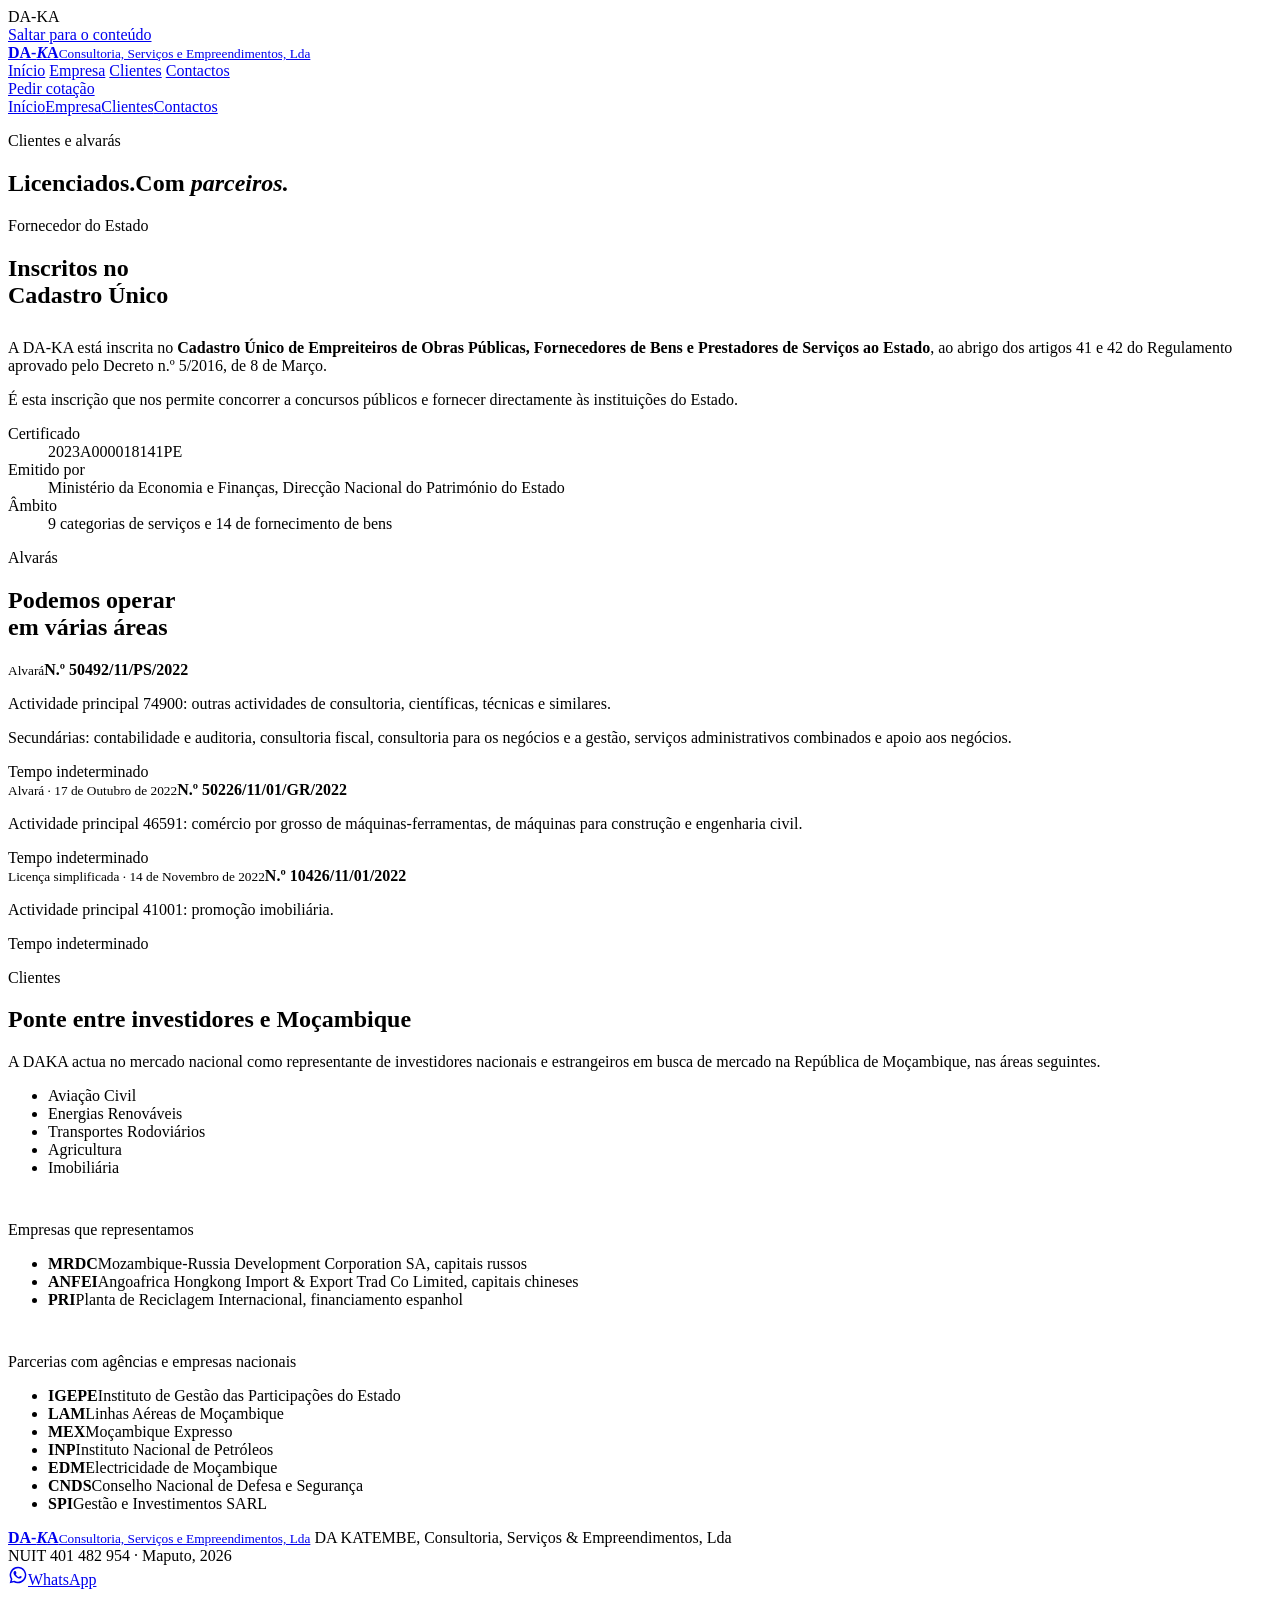
==== clientes.html @ 80a2d508 "Add files via upload" ====
<!doctype html>
<html lang="pt-MZ">
<head>
<meta charset="utf-8">
<meta name="viewport" content="width=device-width, initial-scale=1, viewport-fit=cover">
<title>Clientes e alvarás | DA-KA</title>
<meta name="description" content="Alvarás da DA-KA para consultoria, comércio por grosso de máquinas e promoção imobiliária. Investidores representados e parcerias nacionais em Moçambique.">
<link rel="canonical" href="https://dakaconsultoria.com/clientes.html">
<meta name="robots" content="index, follow, max-image-preview:large">
<meta name="theme-color" content="#D0173F">
<meta property="og:type" content="website">
<meta property="og:site_name" content="DA-KA">
<meta property="og:locale" content="pt_MZ">
<meta property="og:title" content="Clientes e alvarás | DA-KA">
<meta property="og:description" content="Alvarás da DA-KA para consultoria, comércio por grosso de máquinas e promoção imobiliária. Investidores representados e parcerias nacionais em Moçambique.">
<meta property="og:url" content="https://dakaconsultoria.com/clientes.html">
<meta property="og:image" content="https://dakaconsultoria.com/og-daka.jpg">
<meta property="og:image:width" content="1200">
<meta property="og:image:height" content="630">
<meta property="og:image:alt" content="DA-KA Consultoria, Serviços e Empreendimentos, Lda">
<meta name="twitter:card" content="summary_large_image">
<link rel="icon" href="/favicon.svg" type="image/svg+xml">
<link rel="apple-touch-icon" href="/apple-touch-icon.png">
<link rel="preconnect" href="https://fonts.googleapis.com">
<link rel="preconnect" href="https://fonts.gstatic.com" crossorigin>
<link rel="stylesheet" href="https://fonts.googleapis.com/css2?family=Barlow+Condensed:wght@500;600;700&family=Barlow:wght@400;500;600&display=swap">
<link rel="stylesheet" href="/assets/site.css">
<script>try{if(sessionStorage.getItem('wp')){document.documentElement.className='wp'}}catch(e){}</script>
</head>
<body>
<div class="bar" id="bar"></div>
<div class="wipe" id="wipe" aria-hidden="true">DA-KA</div>
<a class="skip" href="#conteudo">Saltar para o conteúdo</a>

<header>
  <div class="w hbar">
    <a class="wm" href="index.html" aria-label="DA-KA, página inicial"><b class="wmt">DA-<i>K</i>A</b><small>Consultoria, Serviços e Empreendimentos, Lda</small></a>
    <nav aria-label="Principal">
      <a href="index.html">Início</a>
      <a href="empresa.html">Empresa</a>
      <a href="clientes.html" aria-current="page">Clientes</a>
      <a href="contactos.html">Contactos</a>
    </nav>
    <a class="btn" href="index.html#pedido">Pedir cotação</a>
  </div>
  <nav class="mnav" aria-label="Principal, telemóvel">
    <a href="index.html">Início</a><a href="empresa.html">Empresa</a><a href="clientes.html" aria-current="page">Clientes</a><a href="contactos.html">Contactos</a>
  </nav>
</header>

<main id="conteudo" tabindex="-1">

<section class="pghero"><div class="w"><p class="eyebrow">Clientes e alvarás</p><h1><span class="ln" style="--i:0"><span>Licenciados.</span></span><span class="ln" style="--i:1"><span>Com <em>parceiros.</em></span></span></h1></div></section>

<section class="sec"><div class="w">
  <p class="eyebrow rv">Fornecedor do Estado</p><h2 class="ttl" style="max-width:18ch">Inscritos no Cadastro Único</h2>
  <div class="cert rv" style="--i:1;margin-top:30px">
    <div>
      <p>A DA-KA está inscrita no <b>Cadastro Único de Empreiteiros de Obras Públicas, Fornecedores de Bens e Prestadores de Serviços ao Estado</b>, ao abrigo dos artigos 41 e 42 do Regulamento aprovado pelo Decreto n.º 5/2016, de 8 de Março.</p>
      <p class="certnote">É esta inscrição que nos permite concorrer a concursos públicos e fornecer directamente às instituições do Estado.</p>
    </div>
    <dl class="certmeta">
      <div><dt>Certificado</dt><dd>2023A000018141PE</dd></div>
      <div><dt>Emitido por</dt><dd>Ministério da Economia e Finanças, Direcção Nacional do Património do Estado</dd></div>
      <div><dt>Âmbito</dt><dd>9 categorias de serviços e 14 de fornecimento de bens</dd></div>
    </dl>
  </div>
</div></section>

<section class="sec dark"><div class="w">
  <p class="eyebrow rv">Alvarás</p><h2 class="ttl" style="max-width:16ch">Podemos operar em várias áreas</h2>
  <div class="docs">
    <div class="doc rv" style="--i:0"><small>Alvará</small><b>N.º 50492/11/PS/2022</b><p>Actividade principal 74900: outras actividades de consultoria, científicas, técnicas e similares.</p><p class="docsec">Secundárias: contabilidade e auditoria, consultoria fiscal, consultoria para os negócios e a gestão, serviços administrativos combinados e apoio aos negócios.</p><span class="docval">Tempo indeterminado</span></div>
    <div class="doc rv" style="--i:1"><small>Alvará · 17 de Outubro de 2022</small><b>N.º 50226/11/01/GR/2022</b><p>Actividade principal 46591: comércio por grosso de máquinas-ferramentas, de máquinas para construção e engenharia civil.</p><span class="docval">Tempo indeterminado</span></div>
    <div class="doc rv" style="--i:2"><small>Licença simplificada · 14 de Novembro de 2022</small><b>N.º 10426/11/01/2022</b><p>Actividade principal 41001: promoção imobiliária.</p><span class="docval">Tempo indeterminado</span></div>
  </div>
</div></section>

<section class="sec"><div class="w g2">
  <div><p class="eyebrow rv">Clientes</p><h2 class="ttl">Ponte entre investidores e Moçambique</h2></div>
  <div>
    <div class="prose rv"><p>A DAKA actua no mercado nacional como representante de investidores nacionais e estrangeiros em busca de mercado na República de Moçambique, nas áreas seguintes.</p></div>
    <ul class="chips rv" style="--i:1;margin-bottom:44px"><li>Aviação Civil</li><li>Energias Renováveis</li><li>Transportes Rodoviários</li><li>Agricultura</li><li>Imobiliária</li></ul>
    <p class="sub rv">Empresas que representamos</p>
    <ul class="cl" style="margin-bottom:44px">
      <li class="rv"><b>MRDC</b><span>Mozambique-Russia Development Corporation SA, capitais russos</span></li>
      <li class="rv" style="--i:1"><b>ANFEI</b><span>Angoafrica Hongkong Import &amp; Export Trad Co Limited, capitais chineses</span></li>
      <li class="rv" style="--i:2"><b>PRI</b><span>Planta de Reciclagem Internacional, financiamento espanhol</span></li>
    </ul>
    <p class="sub rv">Parcerias com agências e empresas nacionais</p>
    <ul class="cl">
      <li class="rv"><b>IGEPE</b><span>Instituto de Gestão das Participações do Estado</span></li>
      <li class="rv" style="--i:1"><b>LAM</b><span>Linhas Aéreas de Moçambique</span></li>
      <li class="rv" style="--i:2"><b>MEX</b><span>Moçambique Expresso</span></li>
      <li class="rv"><b>INP</b><span>Instituto Nacional de Petróleos</span></li>
      <li class="rv" style="--i:1"><b>EDM</b><span>Electricidade de Moçambique</span></li>
      <li class="rv" style="--i:2"><b>CNDS</b><span>Conselho Nacional de Defesa e Segurança</span></li>
      <li class="rv"><b>SPI</b><span>Gestão e Investimentos SARL</span></li>
    </ul>
  </div>
</div></section>

</main>

<footer><div class="w fw">
  <a class="wm" href="index.html"><b class="wmt">DA-<i>K</i>A</b><small>Consultoria, Serviços e Empreendimentos, Lda</small></a>
  <span>DA KATEMBE, Consultoria, Serviços &amp; Empreendimentos, Lda<br>NUIT 401 482 954 · Maputo, 2026</span>
</div></footer>
<a class="btn wa fab" href="https://wa.me/258873891176?text=Ol%C3%A1%20DA-KA!%20Gostaria%20de%20falar%20com%20a%20vossa%20equipa." target="_blank" rel="noopener" aria-label="Falar com a DA-KA no WhatsApp"><svg viewBox="0 0 24 24" width="20" height="20" aria-hidden="true" focusable="false"><path fill="currentColor" d="M12 2a10 10 0 0 0-8.6 15.1L2 22l5-1.3A10 10 0 1 0 12 2zm0 18.2c-1.5 0-3-.4-4.2-1.2l-.3-.2-3 .8.8-2.9-.2-.3A8.2 8.2 0 1 1 12 20.200zm4.500-6.100c-.2-.1-1.500-.7-1.700-.8-.2-.1-.4-.1-.6.1l-.8 1c-.1.200-.3.200-.5.100-.7-.3-1.500-.8-2.100-1.400-.6-.6-1-1.200-1.400-1.900-.1-.2 0-.4.100-.5l.4-.5.2-.4c.1-.2 0-.3 0-.5l-.8-1.800c-.2-.5-.4-.4-.6-.4h-.5c-.2 0-.5.100-.7.300-.7.700-1 1.600-.9 2.500.2 1 .7 1.900 1.300 2.700 1.300 1.700 2.900 2.900 4.900 3.500.9.300 1.700.2 2.300-.1.700-.4 1.100-1 1.300-1.700.1-.3 0-.5-.1-.6z"/></svg><span>WhatsApp</span></a>
<script src="/assets/site.js" defer></script>
</body>
</html>
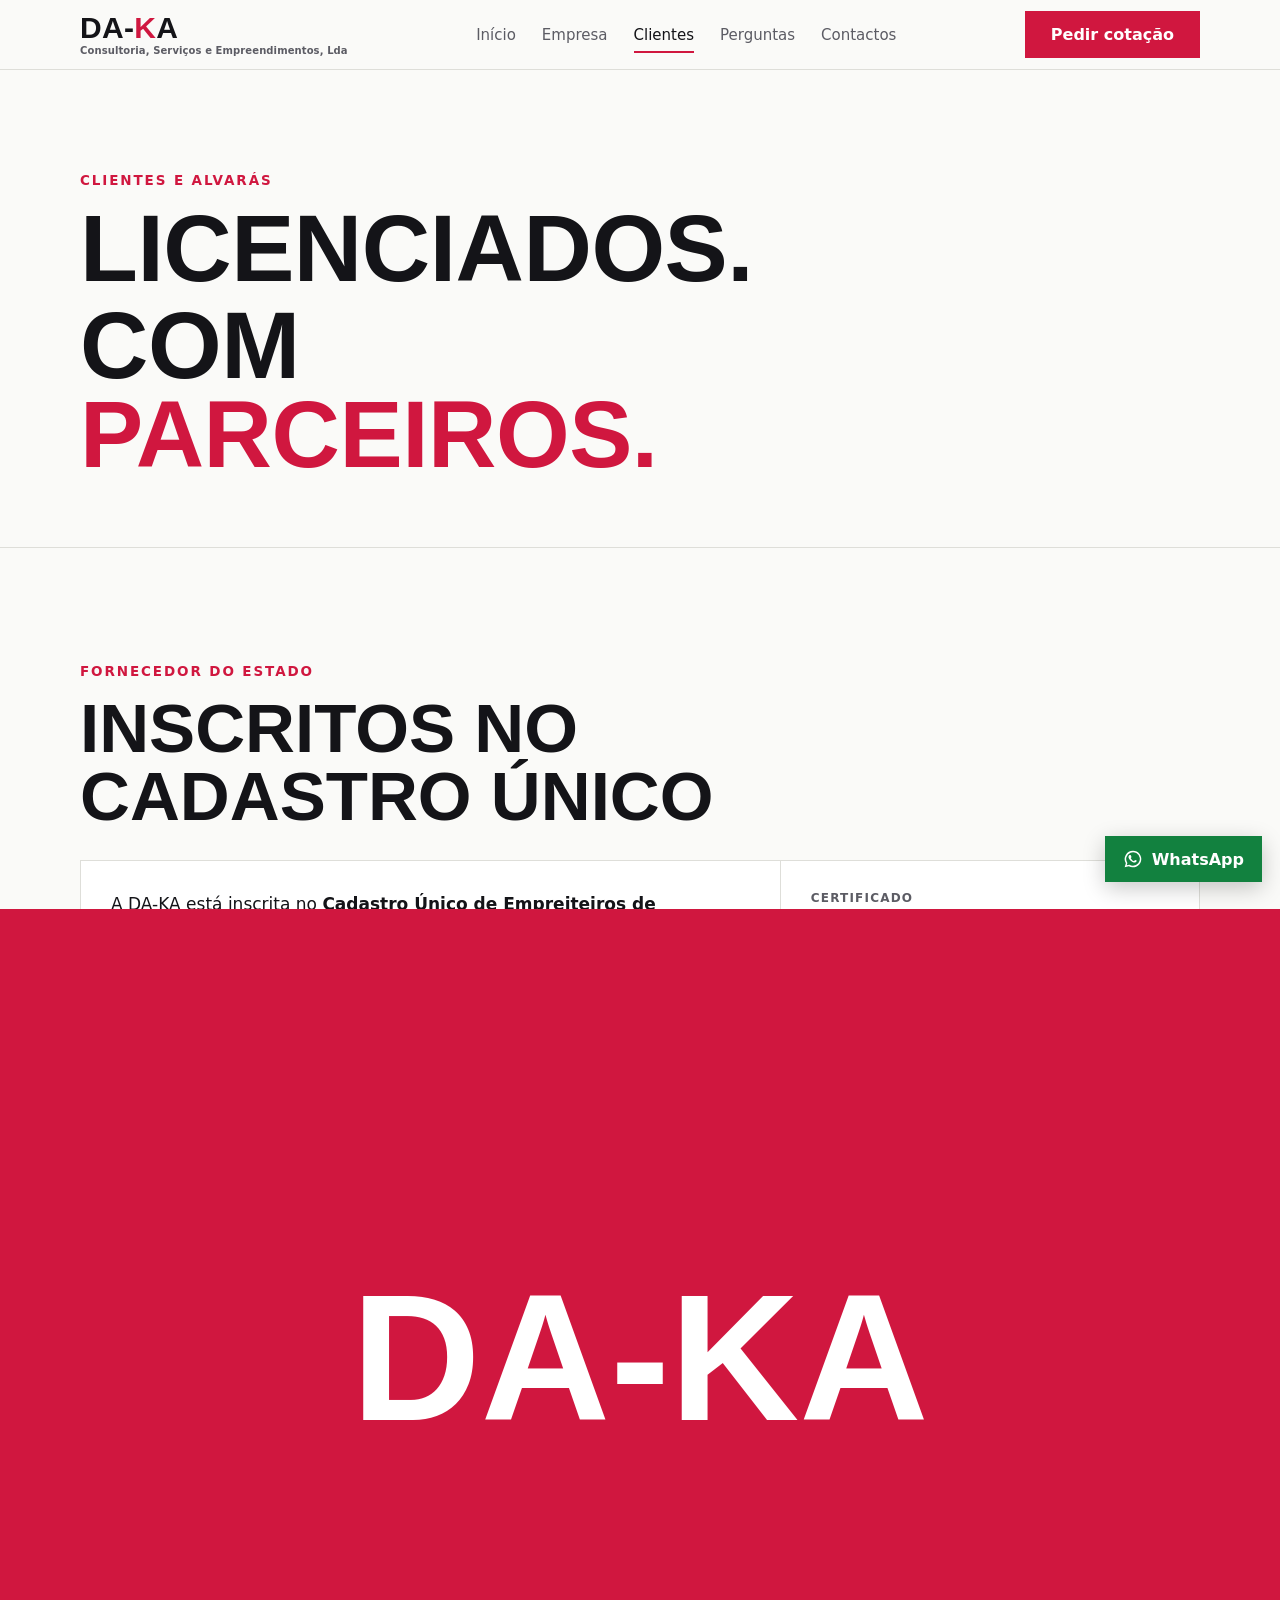
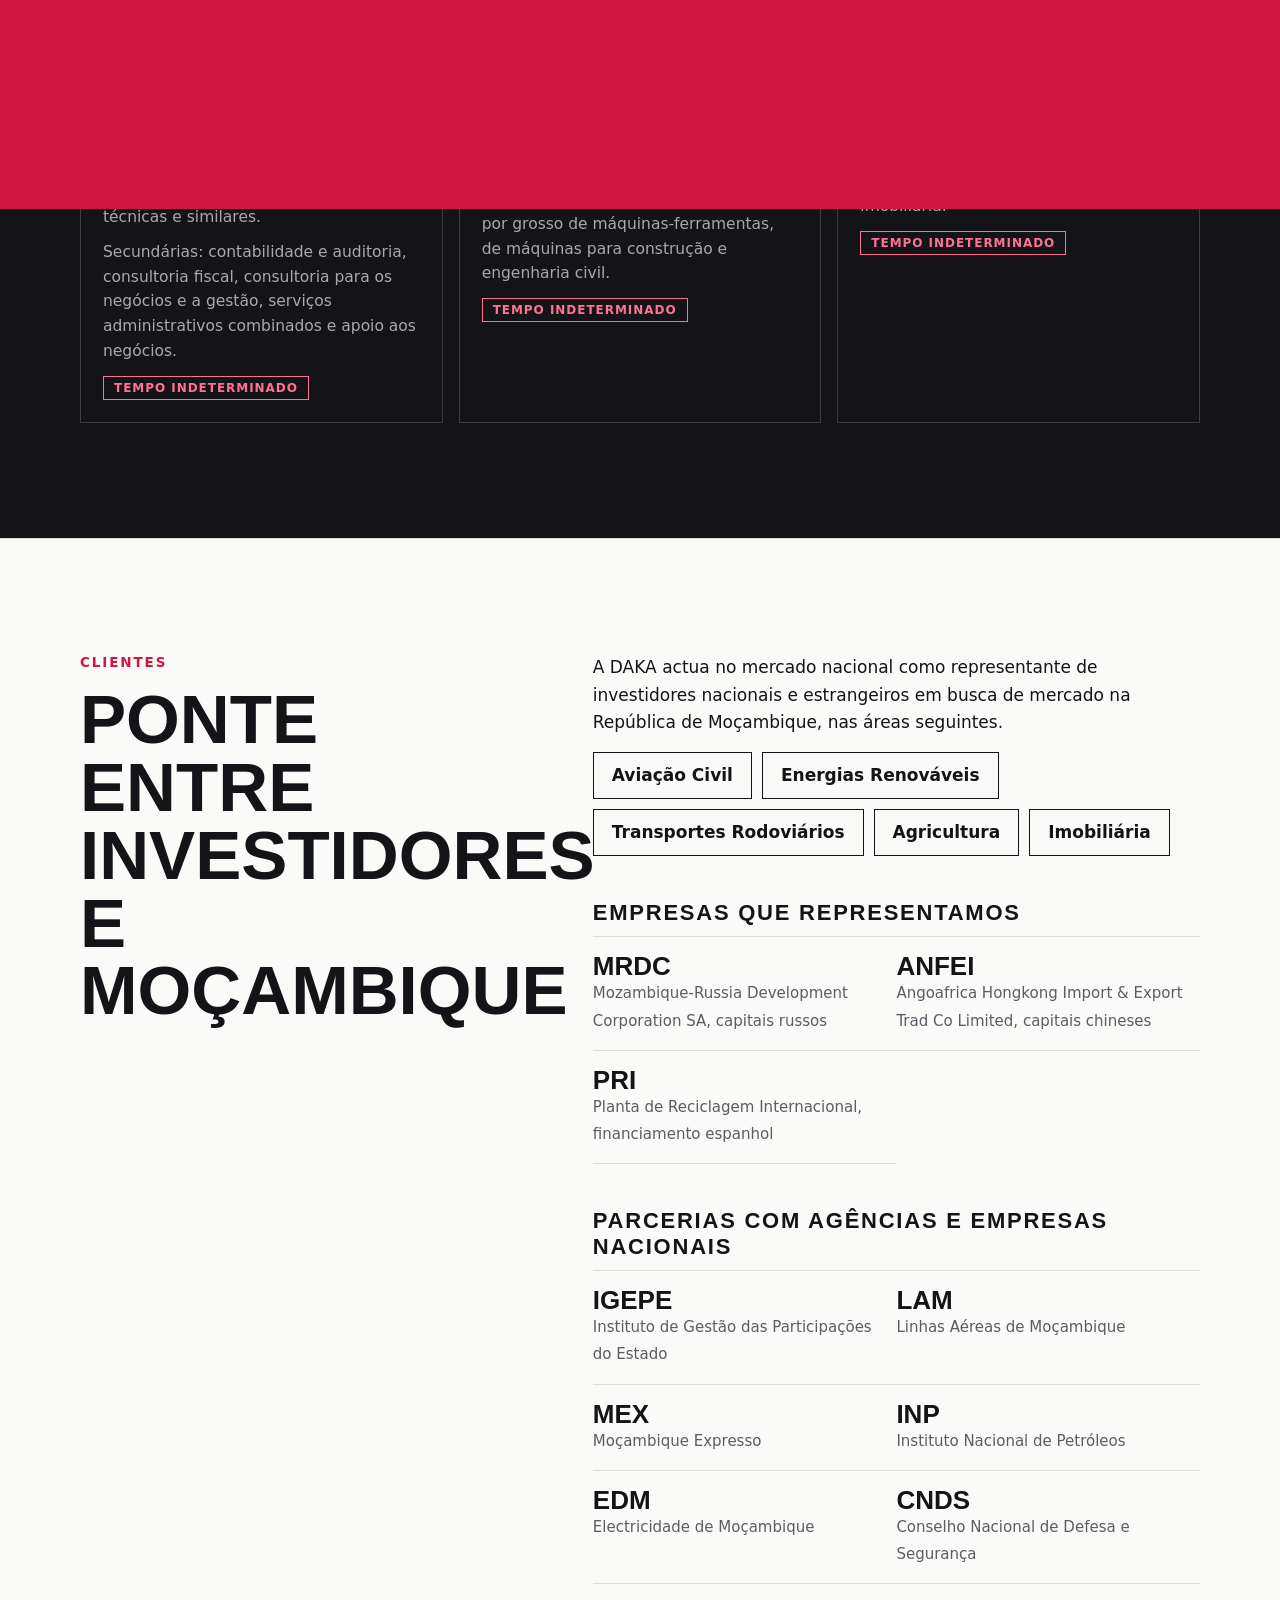
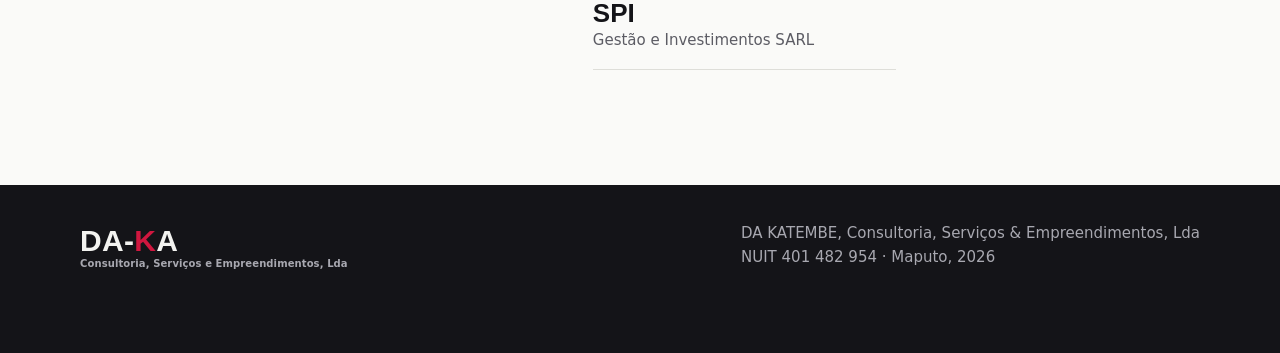
==== commit ea664e5f: "Update clientes.html" ====
--- a/clientes.html
+++ b/clientes.html
@@ -39,12 +39,13 @@
       <a href="index.html">Início</a>
       <a href="empresa.html">Empresa</a>
       <a href="clientes.html" aria-current="page">Clientes</a>
+      <a href="faq.html">Perguntas</a>
       <a href="contactos.html">Contactos</a>
     </nav>
     <a class="btn" href="index.html#pedido">Pedir cotação</a>
   </div>
   <nav class="mnav" aria-label="Principal, telemóvel">
-    <a href="index.html">Início</a><a href="empresa.html">Empresa</a><a href="clientes.html" aria-current="page">Clientes</a><a href="contactos.html">Contactos</a>
+    <a href="index.html">Início</a><a href="empresa.html">Empresa</a><a href="clientes.html" aria-current="page">Clientes</a><a href="faq.html">Perguntas</a><a href="contactos.html">Contactos</a>
   </nav>
 </header>
 
--- a/assets/site.css
+++ b/assets/site.css
@@ -0,0 +1,276 @@
+/* Layout: quatro páginas num ficheiro (Início, Empresa, Clientes, Contactos). Tipo condensado em caixa alta, um só vermelho vindo do K do logótipo, e um movimento assinatura: a rota China-Maputo que se desenha. O resto fica calmo. */
+:root{
+  --bg:#FAFAF8; --surface:#FFFFFF; --ink:#141418; --mut:#5C5C64; --line:#DEDED9;
+  --red:#D0173F; --red-ink:#FFFFFF; --err:#B3082F; --red-on-dark:#FF7291;
+  --dark:#141418; --dark-ink:#F3F3F0; --dark-mut:#A8A8B0; --dark-line:#ffffff2b;
+  --wa:#12813F; --wa-deep:#0B5B2B;
+  --d:'Barlow Condensed','Arial Narrow',Impact,sans-serif; --b:'Barlow',system-ui,-apple-system,'Segoe UI',sans-serif;
+  --ease:cubic-bezier(.2,.8,.2,1);
+}
+@media (prefers-color-scheme:dark){:root:not([data-theme="light"]){
+  --bg:#111114;--surface:#1A1A1F;--ink:#F3F3F0;--mut:#A8A8B0;--line:#2D2D34;
+  --red:#F0476B;--red-ink:#141418;--err:#FF8098;
+  --dark:#08080A;--dark-ink:#F3F3F0;--dark-mut:#A8A8B0;--dark-line:#ffffff24;
+  --wa:#2CC168;--wa-deep:#7CE6A8;color-scheme:dark}}
+:root[data-theme="dark"]{
+  --bg:#111114;--surface:#1A1A1F;--ink:#F3F3F0;--mut:#A8A8B0;--line:#2D2D34;
+  --red:#F0476B;--red-ink:#141418;--err:#FF8098;
+  --dark:#08080A;--dark-ink:#F3F3F0;--dark-mut:#A8A8B0;--dark-line:#ffffff24;
+  --wa:#2CC168;--wa-deep:#7CE6A8;color-scheme:dark}
+
+*{box-sizing:border-box}
+html{scroll-padding-top:96px}
+body{margin:0;background:var(--bg);color:var(--ink);font:400 17px/1.6 var(--b);overflow-x:hidden}
+a{color:inherit}
+img,svg{max-width:100%}
+:focus-visible{outline:3px solid var(--red);outline-offset:3px}
+.w{max-width:1160px;margin:0 auto;padding-inline:20px}
+
+
+/* ---------- cabeçalho ---------- */
+.skip{position:absolute;left:-9999px;top:0;z-index:90;background:var(--ink);color:var(--bg);padding:12px 18px;font-weight:600;text-decoration:none}
+.skip:focus{left:0}
+.bar{position:fixed;top:0;left:0;right:0;height:3px;background:var(--red);transform:scaleX(0);transform-origin:0 50%;z-index:60}
+header{position:sticky;top:env(safe-area-inset-top,0px);z-index:40;background:var(--bg);border-bottom:1px solid var(--line)}
+@supports (backdrop-filter:blur(8px)){header{background:color-mix(in srgb,var(--bg) 90%,transparent);backdrop-filter:blur(10px)}}
+.hbar{display:flex;align-items:center;justify-content:space-between;gap:14px;padding-block:11px}
+.wm{display:inline-flex;flex-direction:column;gap:3px;text-decoration:none;color:inherit}
+.wmt{display:block;font:700 30px/1 var(--d);letter-spacing:.01em;white-space:nowrap}
+.wmt i{font-style:normal;color:var(--red)}
+.wm small{display:block;font:600 10px/1 var(--b);letter-spacing:.01em;color:var(--mut);white-space:nowrap}
+nav{display:flex;gap:26px;font-weight:500;font-size:15px}
+nav a{text-decoration:none;color:var(--mut);position:relative;padding-block:6px}
+nav a::after{content:"";position:absolute;left:0;right:0;bottom:0;height:2px;background:var(--red);transform:scaleX(0);transform-origin:0 50%;transition:transform .4s var(--ease)}
+nav a:hover,nav a[aria-current=page]{color:var(--ink)}
+nav a:hover::after,nav a[aria-current=page]::after{transform:scaleX(1)}
+.mnav{display:none;gap:0;overflow-x:auto;padding:0 20px 10px;font-size:14px;font-weight:600}
+.mnav a{white-space:nowrap;text-decoration:none;padding:8px 16px;color:var(--mut);box-shadow:inset 0 0 0 1.5px var(--line)}
+.mnav a[aria-current=page]{background:var(--ink);color:var(--bg);box-shadow:inset 0 0 0 1.5px var(--ink)}
+@media(max-width:880px){nav{display:none}.mnav{display:flex}}
+@media(max-width:620px){.hbar .wm small{display:none}.wmt{font-size:27px}}
+
+/* ---------- botões ---------- */
+.btn{position:relative;overflow:hidden;display:inline-block;background:var(--red);color:var(--red-ink);padding:14px 26px;font:600 16px var(--b);text-decoration:none;border:0;cursor:pointer;isolation:isolate}
+.btn::before{content:"";position:absolute;inset:0;background:var(--ink);transform:translateY(101%);transition:transform .45s var(--ease);z-index:-1}
+.btn:hover::before,.btn:focus-visible::before{transform:none}
+.btn:hover,.btn:focus-visible{color:var(--bg)}
+.btn.o{background:none;color:var(--ink);box-shadow:inset 0 0 0 1.5px var(--ink)}
+.btn.light{background:none;color:var(--dark-ink);box-shadow:inset 0 0 0 1.5px var(--dark-ink)}
+.btn.light::before{background:var(--dark-ink)}
+.btn.light:hover,.btn.light:focus-visible{color:var(--dark)}
+.btn.wa{background:var(--wa);color:#fff}
+.btn.wa::before{background:var(--wa-deep)}
+.btn.wa:hover,.btn.wa:focus-visible{color:#fff}
+@media (prefers-color-scheme:dark){:root:not([data-theme="light"]) .btn.wa,:root:not([data-theme="light"]) .btn.wa:hover{color:#08240F}}
+:root[data-theme="dark"] .btn.wa,:root[data-theme="dark"] .btn.wa:hover{color:#08240F}
+.cta{display:flex;gap:12px;flex-wrap:wrap}
+@media(max-width:420px){.btn{padding:13px 20px;font-size:15px}}
+
+/* ---------- tipografia ---------- */
+.eyebrow{font:600 13.5px var(--b);letter-spacing:.14em;text-transform:uppercase;color:var(--red);margin:0 0 16px}
+h1,h2,h3{font-family:var(--d);text-transform:uppercase;font-weight:700;margin:0;text-wrap:balance}
+h1{font-size:clamp(38px,6.2vw,94px);line-height:.94;letter-spacing:-.005em}
+h2{font-size:clamp(34px,5.4vw,72px);line-height:.98;margin-bottom:20px}
+h1 em,h2 em,h3 em{font-style:normal;color:var(--red)}
+.ln{display:block;clip-path:inset(0 -22% 0 -6%);padding-bottom:.18em;margin-bottom:-.1em}
+.ln>span{display:block;transform:translateY(110%);animation:up 1.1s var(--ease) forwards;animation-delay:calc(var(--i,0)*.14s + .15s)}
+@keyframes up{to{transform:none}}
+.lead{font-size:clamp(17.5px,2vw,21px);color:var(--mut);max-width:42ch;margin:0 0 26px}
+.prose p{margin:0 0 16px;max-width:62ch}
+
+/* ---------- secções ---------- */
+.sec{padding-block:clamp(56px,9vw,120px);border-top:1px solid var(--line)}
+.g2{display:grid;grid-template-columns:.85fr 1.15fr;gap:clamp(24px,5vw,80px);align-items:start}
+.g2>*{min-width:0}
+@media(max-width:880px){.g2{grid-template-columns:1fr}}
+.dark{background:var(--dark);color:var(--dark-ink);border-top:0}
+.dark .lead,.dark p{color:var(--dark-mut)}
+.dark .eyebrow{color:var(--red-on-dark)}
+.sticky{position:sticky;top:104px}
+@media(max-width:880px){.sticky{position:static}}
+
+/* ---------- herói ---------- */
+.hero{padding-block:clamp(36px,7vw,92px) clamp(44px,7vw,88px);overflow:hidden}
+.hgrid{display:grid;grid-template-columns:1.2fr .8fr;gap:clamp(20px,4vw,56px);align-items:center}
+.hgrid>*{min-width:0}
+@media(max-width:900px){.hgrid{grid-template-columns:1fr}}
+.hero .lead,.hero .cta{opacity:0;animation:fade .9s var(--ease) forwards}
+.hero .lead{animation-delay:.72s;margin-top:26px}
+.hero .cta{animation-delay:.92s}
+@keyframes fade{to{opacity:1}}
+.route{width:100%;height:auto;display:block;max-width:540px;justify-self:end}
+@media(max-width:900px){.route{justify-self:center;margin-top:8px}}
+.route .grid{stroke:var(--line);stroke-width:1;fill:none}
+.route .track{fill:none;stroke:var(--line);stroke-width:2;stroke-dasharray:2 9;stroke-linecap:round}
+.route .p{fill:none;stroke:var(--red);stroke-width:4;stroke-linecap:round;stroke-dasharray:900;stroke-dashoffset:900;animation:draw 3s .5s var(--ease) forwards}
+@keyframes draw{to{stroke-dashoffset:0}}
+.route text{font:600 16px var(--b);fill:var(--ink)}
+.route .pin{opacity:0;animation:fade .5s forwards}
+.route .pin.a{animation-delay:.4s}
+.route .pin.b{animation-delay:3.3s}
+.ping{transform-box:fill-box;transform-origin:center;animation:ping 2.2s 3.4s infinite}
+@keyframes ping{from{transform:scale(1);opacity:.6}to{transform:scale(4.5);opacity:0}}
+.parcel{opacity:0;animation:fade .3s 3.4s forwards}
+
+/* ---------- ticker ---------- */
+.tick{border-block:1px solid var(--line);overflow:hidden;padding-block:26px;background:var(--surface)}
+.tk{display:flex;gap:40px;width:max-content;font:700 clamp(32px,5.4vw,66px)/1.15 var(--d);text-transform:uppercase;animation:mq 46s linear infinite;will-change:transform}
+.tk i{font-style:normal;color:var(--red)}
+@supports (-webkit-text-stroke:1px currentColor){
+  .tk+.tk{color:transparent;-webkit-text-stroke:1.4px var(--ink)}
+  .tk+.tk i{color:var(--red);-webkit-text-stroke:0}
+}
+.tk+.tk{animation-direction:reverse;margin-top:6px}
+@keyframes mq{to{transform:translateX(-50%)}}
+.tick-note{color:var(--mut);font-size:15px;margin:18px 0 0}
+
+/* ---------- passos ---------- */
+.steps{position:relative;padding-left:70px}
+.rail{position:absolute;left:21px;top:10px;bottom:10px;width:3px;background:var(--line);overflow:hidden}
+.rail b{display:block;width:100%;height:100%;background:var(--red);transform:scaleY(0);transform-origin:50% 0}
+.st{position:relative;padding-bottom:54px;max-width:50ch}
+.st:last-child{padding-bottom:0}
+.st .n{position:absolute;left:-70px;top:0;width:46px;height:46px;background:var(--bg);border:2px solid var(--line);display:grid;place-items:center;font:700 20px var(--d);color:var(--mut);transition:background .5s var(--ease),border-color .5s var(--ease),color .5s var(--ease),transform .5s var(--ease)}
+.st.on .n{background:var(--red);border-color:var(--red);color:var(--red-ink);transform:scale(1.12)}
+.st h3{font-size:clamp(25px,3.2vw,38px);line-height:1;margin:6px 0 8px;color:var(--mut);transition:color .5s}
+.st.on h3{color:var(--ink)}
+.st p{margin:0;color:var(--mut)}
+@media(max-width:520px){.steps{padding-left:54px}.st .n{left:-54px;width:38px;height:38px;font-size:17px}.rail{left:17px}}
+
+/* ---------- pedido ---------- */
+.order{background:var(--surface)}
+.two{display:grid;grid-template-columns:1fr 1fr;gap:14px}
+@media(max-width:520px){.two{grid-template-columns:1fr}}
+.tabs{display:inline-flex;background:var(--bg);padding:0;margin-bottom:22px;border:1.5px solid var(--line);max-width:100%}
+.tabs button{border:0;background:none;color:var(--mut);font:600 15px var(--b);padding:11px 22px;cursor:pointer;transition:background .3s var(--ease),color .3s var(--ease);white-space:nowrap}
+.tabs button[aria-pressed=true]{background:var(--ink);color:var(--bg)}
+label{font-weight:600;font-size:15px;display:block;margin-bottom:6px}
+input,textarea{width:100%;font:400 16px var(--b);color:var(--ink);background:var(--bg);border:1.5px solid var(--line);padding:13px 15px;transition:border-color .2s}
+input:focus,textarea:focus{border-color:var(--red);outline:none}
+textarea{resize:vertical}
+.f{margin-bottom:16px}
+.drop{display:block;border:2px dashed var(--line);padding:26px;text-align:center;color:var(--mut);cursor:pointer;background:var(--bg);font-weight:500;margin:0;overflow-wrap:anywhere}
+.drop:hover{border-color:var(--red)}
+.sr{position:absolute;width:1px;height:1px;overflow:hidden;clip:rect(0 0 0 0);white-space:nowrap}
+.err{color:var(--err);font-size:14.5px;min-height:22px;margin:0 0 8px;font-weight:600}
+.note{color:var(--mut);font-size:14.5px;margin:12px 0 0;max-width:52ch}
+.pv{background:var(--dark);color:var(--dark-ink);padding:22px;position:sticky;top:104px;overflow:hidden}
+@media(max-width:880px){.pv{position:static}}
+.pvref{font:700 34px/1 var(--d);margin:0 0 6px;color:var(--dark-ink)}
+.pvref i{font-style:normal;color:var(--red-on-dark)}
+.pic{height:150px;background:repeating-linear-gradient(135deg,#ffffff0f 0 12px,transparent 12px 24px);border:1px solid var(--dark-line);display:grid;place-items:center;overflow:hidden;margin:14px 0;color:var(--dark-mut);font-size:15px;text-align:center;padding:10px}
+.pic img{width:100%;height:100%;object-fit:cover}
+.tag{display:inline-block;background:var(--red);color:var(--red-ink);font-weight:600;font-size:13px;padding:4px 12px;margin:0 6px 6px 0;animation:pop .35s var(--ease)}
+@keyframes pop{from{transform:scale(.6);opacity:0}}
+.pv p{margin:8px 0 0;color:var(--dark-mut);font-size:15.5px;overflow-wrap:anywhere}
+.pvdesc{min-height:48px}
+.ready{margin-top:14px;padding-top:14px;border-top:1px solid var(--dark-line);color:var(--dark-ink)!important;font-size:15px!important}
+
+/* ---------- entrada ao scroll ---------- */
+@media (prefers-reduced-motion:no-preference){
+@supports (animation-timeline:view()){
+  .rv{animation:rv both linear;animation-timeline:view();animation-range:entry calc(var(--i,0)*6%) entry calc(40% + var(--i,0)*6%)}
+  @keyframes rv{from{opacity:0;transform:translateY(40px)}to{opacity:1;transform:none}}
+  .ttl{animation:ttl both linear;animation-timeline:view();animation-range:entry 0% entry 55%}
+  @keyframes ttl{from{clip-path:inset(0 0 100% 0);transform:translateY(30px)}to{clip-path:inset(-10% -6% -10% -6%);transform:none}}
+  .drift{animation:drift both linear;animation-timeline:scroll();animation-range:0 90vh}
+  @keyframes drift{to{transform:translateY(-56px)}}
+}}
+
+/* ---------- páginas internas ---------- */
+.pghero{padding-block:clamp(44px,8vw,108px) clamp(30px,5vw,60px)}
+.pghero h1{font-size:clamp(38px,7.4vw,100px);max-width:14ch}
+.facts{display:grid;grid-template-columns:repeat(auto-fit,minmax(190px,1fr));gap:1px;background:var(--line);border:1px solid var(--line);margin:28px 0 0}
+.facts>div{background:var(--surface);padding:16px 18px}
+.facts dt{font:600 12px var(--b);letter-spacing:.1em;text-transform:uppercase;color:var(--mut)}
+.facts dd{margin:4px 0 0;font-weight:600;overflow-wrap:anywhere}
+.origin{display:flex;border:1.5px solid var(--line);width:max-content;max-width:100%;margin:0 0 18px}
+.origin div{padding:14px 20px;border-right:1.5px solid var(--line);text-align:center;min-width:0}
+.origin div:last-child{border-right:0}
+.origin b{display:block;font:700 clamp(34px,6vw,54px)/1 var(--d);color:var(--red)}
+.origin span{display:block;font:600 12px var(--b);letter-spacing:.08em;text-transform:uppercase;color:var(--mut);margin-top:4px}
+.catcols{display:grid;grid-template-columns:repeat(auto-fit,minmax(290px,1fr));gap:clamp(26px,4vw,56px);margin-top:48px}
+.catcols>div{min-width:0}
+.catgroup{font:700 26px/1 var(--d);text-transform:uppercase;margin:0;padding-bottom:10px;border-bottom:3px solid var(--ink)}
+.catcount{display:block;font:600 12px var(--b);letter-spacing:.1em;text-transform:uppercase;color:var(--mut);margin:10px 0 4px}
+.catlist{margin:0;padding:0;list-style:none}
+.catlist li{padding:9px 0;border-bottom:1px solid var(--line);font-size:15.5px}
+.cert{border:1.5px solid var(--line);background:var(--surface);display:grid;grid-template-columns:1.25fr .75fr}
+.cert>*{min-width:0;padding:clamp(20px,3vw,30px)}
+.cert p{margin:0 0 12px;max-width:52ch}
+.cert p:last-child{margin-bottom:0}
+.certnote{color:var(--mut);font-size:15.5px}
+.certmeta{margin:0;border-left:1.5px solid var(--line)}
+.certmeta dt{font:600 12px var(--b);letter-spacing:.1em;text-transform:uppercase;color:var(--mut);margin-top:16px}
+.certmeta>div:first-child dt{margin-top:0}
+.certmeta dd{margin:4px 0 0;font-weight:600;overflow-wrap:anywhere}
+@media(max-width:760px){.cert{grid-template-columns:1fr}.certmeta{border-left:0;border-top:1.5px solid var(--line)}}
+.docsec{margin-top:10px!important;font-size:14.5px}
+.docval{display:inline-block;margin-top:12px;font:600 12px var(--b);letter-spacing:.08em;text-transform:uppercase;color:var(--red-on-dark);border:1.5px solid var(--red-on-dark);padding:4px 10px}
+.big{font-size:clamp(38px,6.6vw,92px);line-height:.96;margin:0 0 14px}
+.mv{display:grid}
+.mv>div{display:grid;grid-template-columns:.5fr 1fr;gap:clamp(14px,4vw,64px);padding-block:clamp(26px,4vw,52px);border-top:1px solid var(--dark-line);align-items:start}
+.mv>div:last-child{border-bottom:1px solid var(--dark-line)}
+.mv>div>*{min-width:0}
+@media(max-width:760px){.mv>div{grid-template-columns:1fr}}
+.mv p{margin:0;font-size:clamp(17.5px,2vw,22px);max-width:46ch;color:var(--dark-ink)}
+.vals{display:grid;grid-template-columns:repeat(auto-fit,minmax(230px,1fr));gap:16px;margin:0;padding:0;list-style:none}
+.vals li{background:var(--surface);border:1px solid var(--line);padding:20px;transition:transform .4s var(--ease),border-color .3s}
+.vals li:hover{transform:translateY(-6px);border-color:var(--red)}
+.vals b{display:block;font:700 26px/1.05 var(--d);text-transform:uppercase;margin-bottom:6px}
+.vals span{color:var(--mut);font-size:15.5px}
+.team{display:grid;grid-template-columns:repeat(auto-fit,minmax(280px,1fr));gap:16px}
+.person{background:var(--surface);border:1px solid var(--line);padding:24px;display:flex;gap:18px;align-items:center}
+.person>div{min-width:0}
+.av{width:64px;height:64px;background:var(--ink);color:var(--bg);display:grid;place-items:center;font:700 26px var(--d);flex:none}
+.person b{display:block;font-size:19px;line-height:1.25}
+.person span{color:var(--mut);font-size:15px}
+.quote{font-size:clamp(26px,4vw,50px);line-height:1;border-left:6px solid var(--red);padding-left:18px;margin:64px 0 0;max-width:20ch}
+
+/* ---------- clientes ---------- */
+.docs{display:grid;grid-template-columns:repeat(auto-fit,minmax(270px,1fr));gap:16px;margin-top:32px}
+.doc{border:1px solid var(--dark-line);padding:22px;transition:border-color .3s,transform .4s var(--ease)}
+.doc:hover{border-color:var(--red);transform:translateY(-4px)}
+.doc small{display:block;font:600 12px var(--b);letter-spacing:.1em;text-transform:uppercase;color:var(--dark-mut)}
+.pvlabel{margin:0 0 6px;font:600 13px var(--b);letter-spacing:.12em;text-transform:uppercase;color:var(--dark-mut)}
+.doc b{display:block;font:700 30px/1.05 var(--d);margin:8px 0 10px;overflow-wrap:anywhere}
+.doc p{margin:0;font-size:15.5px}
+.cl{display:grid;grid-template-columns:repeat(auto-fit,minmax(260px,1fr));margin:0;padding:0;list-style:none;border-top:1px solid var(--line)}
+.cl li{padding:16px 14px 16px 0;border-bottom:1px solid var(--line);min-width:0}
+.cl b{display:block;font:700 26px/1 var(--d);text-transform:uppercase}
+.cl span{color:var(--mut);font-size:15px}
+.sub{font:700 22px var(--d);letter-spacing:.08em;text-transform:uppercase;margin:0 0 10px}
+.chips{display:flex;gap:10px;flex-wrap:wrap;margin:0;padding:0;list-style:none}
+.chips li{border:1.5px solid var(--ink);padding:9px 18px;font-weight:600}
+
+/* ---------- contactos ---------- */
+.ct{margin:0}
+.ct dt{font:600 12px var(--b);letter-spacing:.1em;text-transform:uppercase;color:var(--mut);margin-top:22px}
+.ct dd{margin:3px 0 0;font-size:20px;font-weight:500;overflow-wrap:anywhere}
+.ct dd span{border-bottom:1.5px solid var(--red);display:inline-block}
+
+footer{background:var(--dark);color:var(--dark-mut);padding-block:36px;font-size:15px}
+footer .fw{display:flex;justify-content:space-between;gap:16px;flex-wrap:wrap;align-items:flex-end}
+footer .wm{color:var(--dark-ink)}
+footer .wm small{color:var(--dark-mut)}
+
+.wipe{position:fixed;inset:0;background:var(--red);z-index:80;display:grid;place-items:center;color:var(--red-ink);font:700 clamp(56px,14vw,180px)/1 var(--d);pointer-events:none;transform:translateY(101%);transition:transform .4s cubic-bezier(.7,0,.2,1)}
+.wipe.in{transform:translateY(0)}
+.wipe.out{transform:translateY(-101%)}
+.wipe.nt{transition:none}
+
+@media(prefers-reduced-motion:reduce){
+  .ln>span{transform:none;animation:none}
+  .hero .lead,.hero .cta,.route .pin,.parcel{opacity:1;animation:none}
+  .route .p{stroke-dashoffset:0;animation:none}
+  .tk,.ping{animation:none}
+  .wipe{transition:none}
+}
+
+.fab{position:fixed;right:18px;bottom:18px;z-index:70;display:inline-flex;align-items:center;gap:9px;padding:13px 18px;box-shadow:0 6px 22px rgba(0,0,0,.22)}
+.fab svg{flex:none}
+@media(max-width:420px){.fab{right:12px;bottom:12px;padding:12px 15px}}
+@media print{.fab{display:none}}
+html.wp .wipe{transform:translateY(0);transition:none;animation:unstick .01s 3s forwards}
+@keyframes unstick{to{transform:translateY(-101%)}}
+footer{padding-bottom:84px}
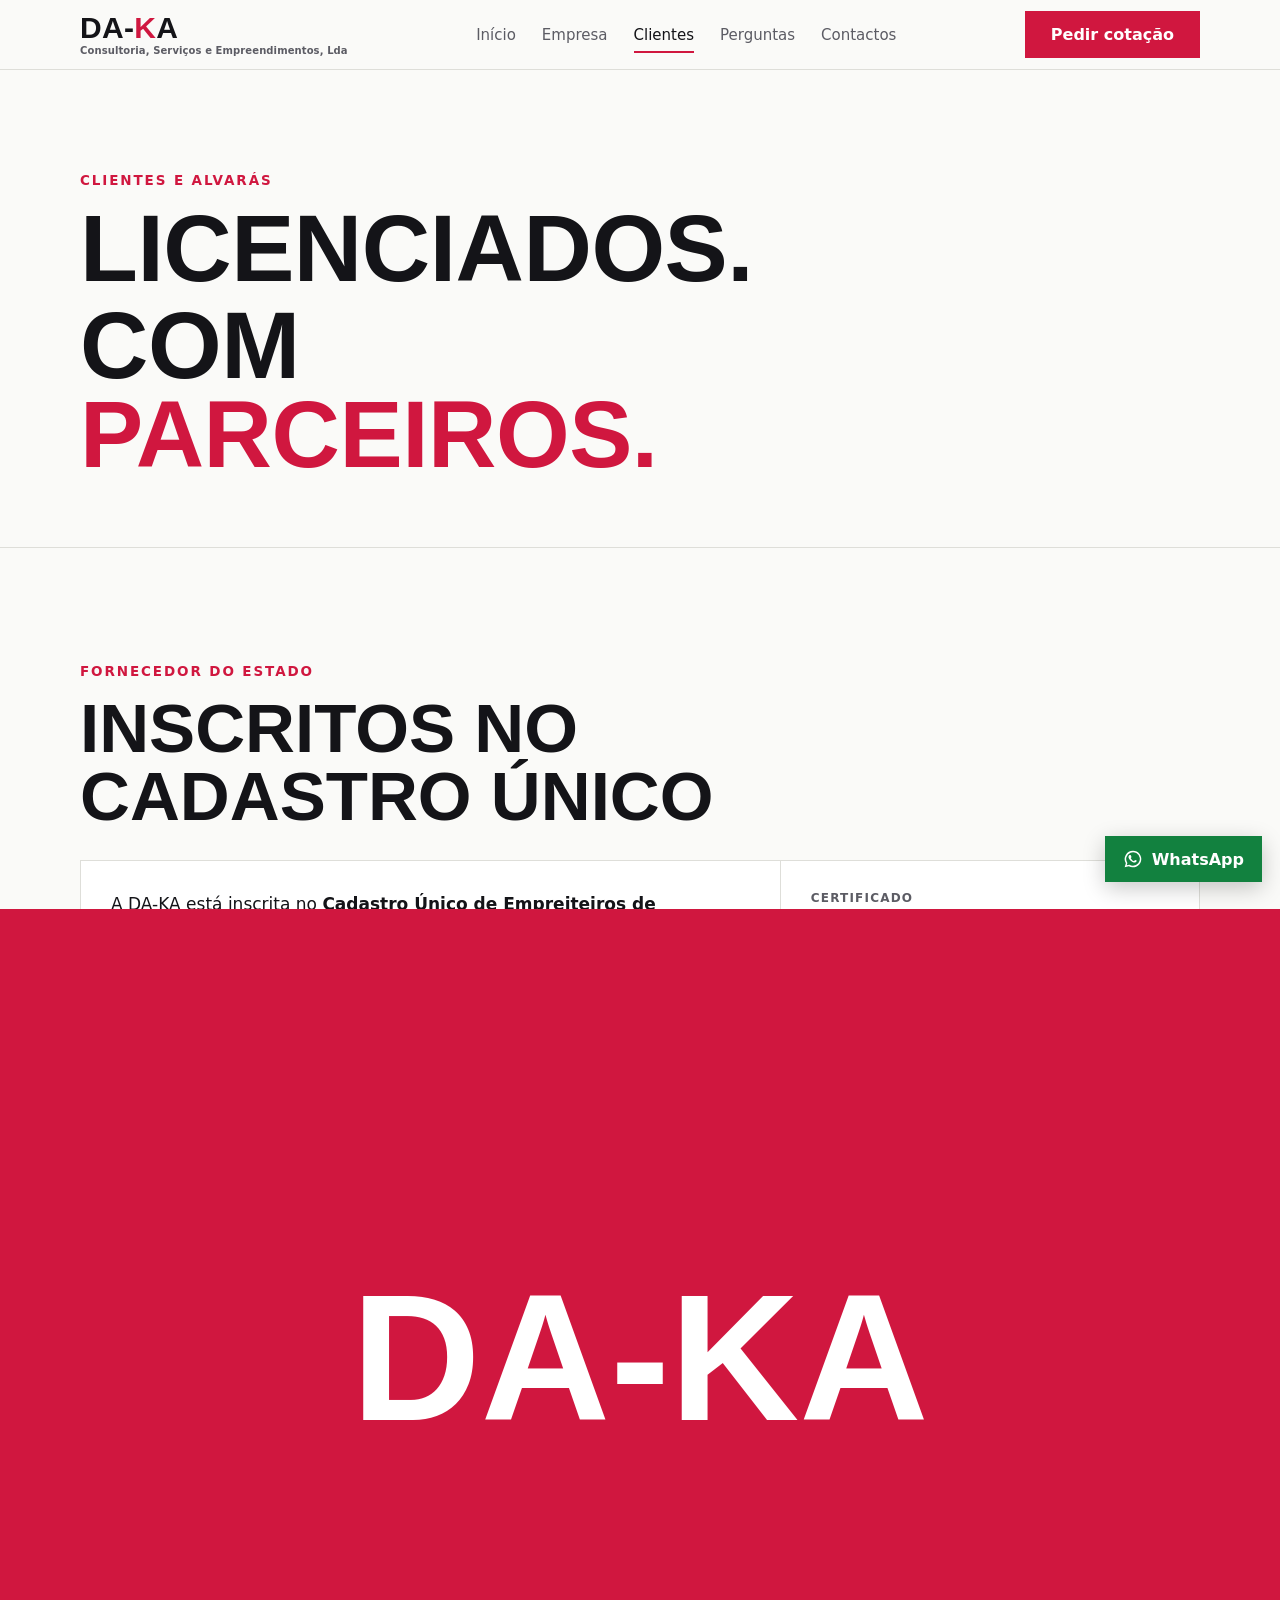
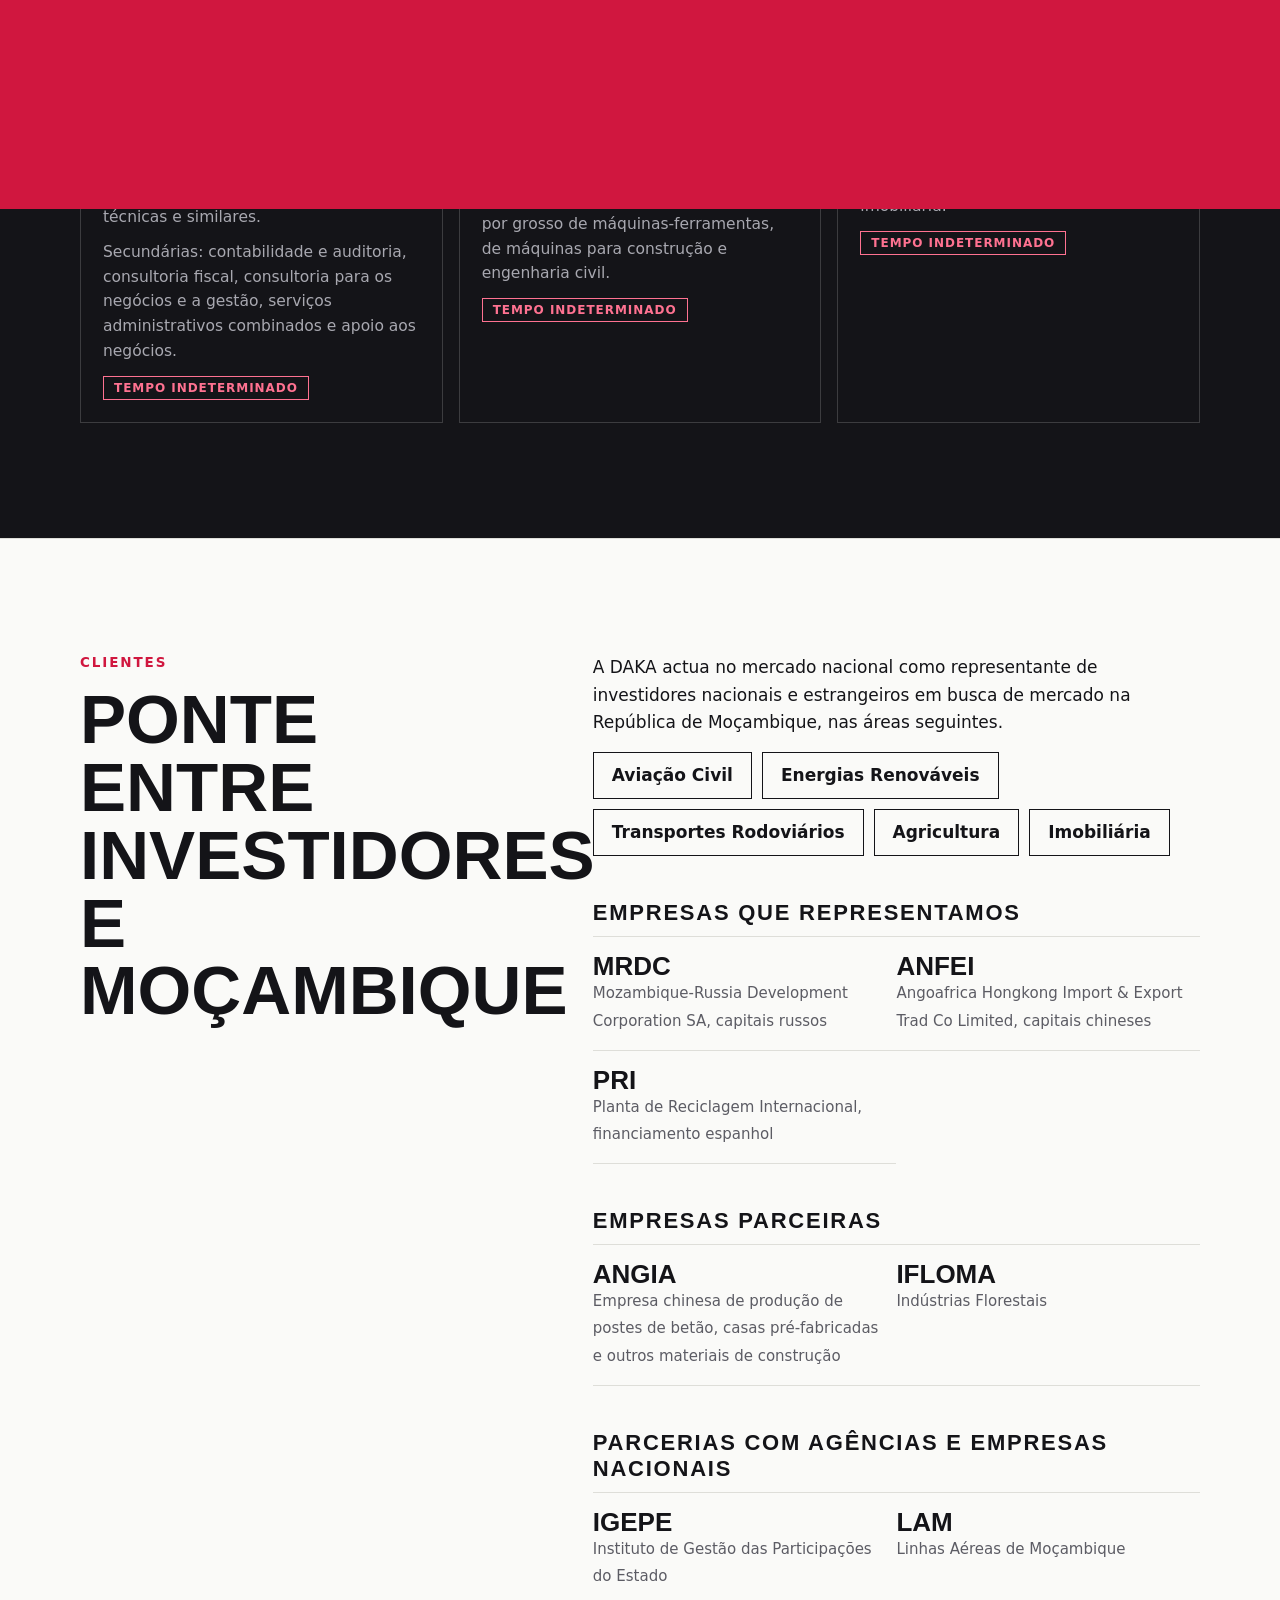
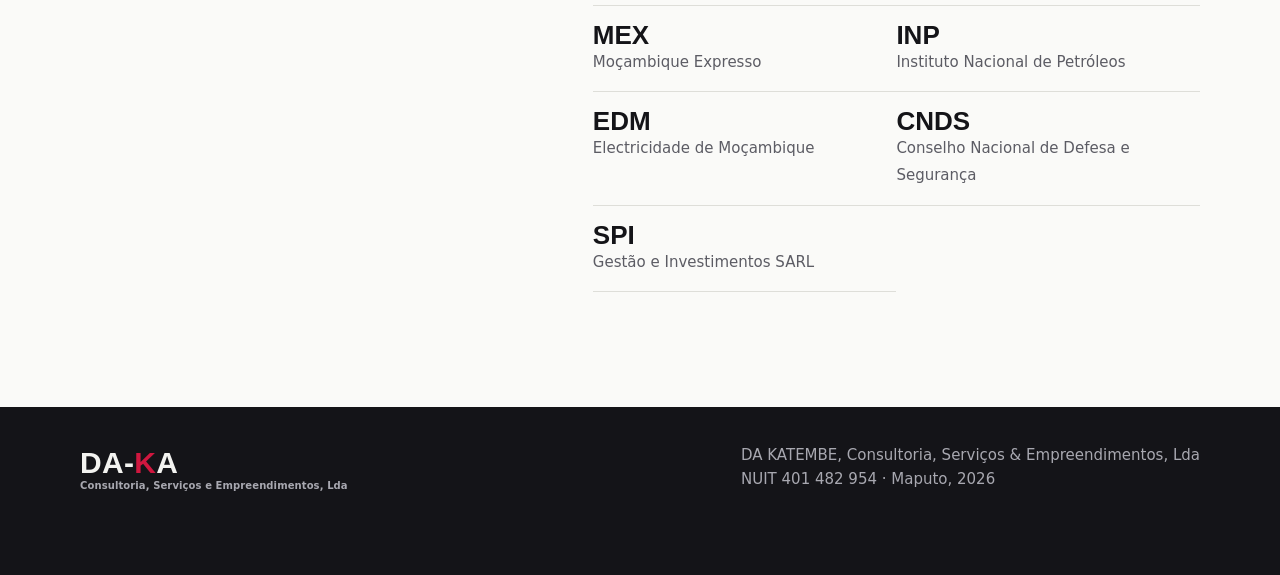
==== commit 4790ad18: "Ajustes ronda 1: frase de foco, Alquino Diana, empresas parceiras Angia e IFLOMA Co-Authored-By: Cla" ====
--- a/clientes.html
+++ b/clientes.html
@@ -19,7 +19,11 @@
 <meta property="og:image:height" content="630">
 <meta property="og:image:alt" content="DA-KA Consultoria, Serviços e Empreendimentos, Lda">
 <meta name="twitter:card" content="summary_large_image">
+<link rel="icon" href="/favicon.ico" sizes="48x48">
 <link rel="icon" href="/favicon.svg" type="image/svg+xml">
+<link rel="icon" href="/favicon-96.png" type="image/png" sizes="96x96">
+<link rel="icon" href="/favicon-192.png" type="image/png" sizes="192x192">
+<link rel="manifest" href="/site.webmanifest">
 <link rel="apple-touch-icon" href="/apple-touch-icon.png">
 <link rel="preconnect" href="https://fonts.googleapis.com">
 <link rel="preconnect" href="https://fonts.gstatic.com" crossorigin>
@@ -88,6 +92,11 @@
       <li class="rv" style="--i:1"><b>ANFEI</b><span>Angoafrica Hongkong Import &amp; Export Trad Co Limited, capitais chineses</span></li>
       <li class="rv" style="--i:2"><b>PRI</b><span>Planta de Reciclagem Internacional, financiamento espanhol</span></li>
     </ul>
+    <p class="sub rv">Empresas parceiras</p>
+    <ul class="cl" style="margin-bottom:44px">
+      <li class="rv"><b>Angia</b><span>Empresa chinesa de produção de postes de betão, casas pré-fabricadas e outros materiais de construção</span></li>
+      <li class="rv" style="--i:1"><b>IFLOMA</b><span>Indústrias Florestais</span></li>
+    </ul>
     <p class="sub rv">Parcerias com agências e empresas nacionais</p>
     <ul class="cl">
       <li class="rv"><b>IGEPE</b><span>Instituto de Gestão das Participações do Estado</span></li>
@@ -107,7 +116,7 @@
   <a class="wm" href="index.html"><b class="wmt">DA-<i>K</i>A</b><small>Consultoria, Serviços e Empreendimentos, Lda</small></a>
   <span>DA KATEMBE, Consultoria, Serviços &amp; Empreendimentos, Lda<br>NUIT 401 482 954 · Maputo, 2026</span>
 </div></footer>
-<a class="btn wa fab" href="https://wa.me/258873891176?text=Ol%C3%A1%20DA-KA!%20Gostaria%20de%20falar%20com%20a%20vossa%20equipa." target="_blank" rel="noopener" aria-label="Falar com a DA-KA no WhatsApp"><svg viewBox="0 0 24 24" width="20" height="20" aria-hidden="true" focusable="false"><path fill="currentColor" d="M12 2a10 10 0 0 0-8.6 15.1L2 22l5-1.3A10 10 0 1 0 12 2zm0 18.2c-1.5 0-3-.4-4.2-1.2l-.3-.2-3 .8.8-2.9-.2-.3A8.2 8.2 0 1 1 12 20.200zm4.500-6.100c-.2-.1-1.500-.7-1.700-.8-.2-.1-.4-.1-.6.1l-.8 1c-.1.200-.3.200-.5.100-.7-.3-1.500-.8-2.100-1.400-.6-.6-1-1.200-1.400-1.900-.1-.2 0-.4.100-.5l.4-.5.2-.4c.1-.2 0-.3 0-.5l-.8-1.800c-.2-.5-.4-.4-.6-.4h-.5c-.2 0-.5.100-.7.300-.7.700-1 1.600-.9 2.500.2 1 .7 1.900 1.300 2.700 1.300 1.700 2.900 2.900 4.900 3.500.9.300 1.700.2 2.300-.1.700-.4 1.100-1 1.300-1.700.1-.3 0-.5-.1-.6z"/></svg><span>WhatsApp</span></a>
+<a class="btn wa fab" href="https://wa.me/258823852102?text=Ol%C3%A1%20DA-KA!%20Gostaria%20de%20falar%20com%20a%20vossa%20equipa." target="_blank" rel="noopener" aria-label="Falar com a DA-KA no WhatsApp"><svg viewBox="0 0 24 24" width="20" height="20" aria-hidden="true" focusable="false"><path fill="currentColor" d="M12 2a10 10 0 0 0-8.6 15.1L2 22l5-1.3A10 10 0 1 0 12 2zm0 18.2c-1.5 0-3-.4-4.2-1.2l-.3-.2-3 .8.8-2.9-.2-.3A8.2 8.2 0 1 1 12 20.200zm4.500-6.100c-.2-.1-1.500-.7-1.700-.8-.2-.1-.4-.1-.6.1l-.8 1c-.1.200-.3.200-.5.100-.7-.3-1.500-.8-2.100-1.400-.6-.6-1-1.200-1.400-1.900-.1-.2 0-.4.100-.5l.4-.5.2-.4c.1-.2 0-.3 0-.5l-.8-1.800c-.2-.5-.4-.4-.6-.4h-.5c-.2 0-.5.100-.7.300-.7.700-1 1.600-.9 2.500.2 1 .7 1.900 1.300 2.700 1.300 1.700 2.900 2.900 4.900 3.500.9.300 1.700.2 2.300-.1.700-.4 1.100-1 1.300-1.700.1-.3 0-.5-.1-.6z"/></svg><span>WhatsApp</span></a>
 <script src="/assets/site.js" defer></script>
 </body>
 </html>
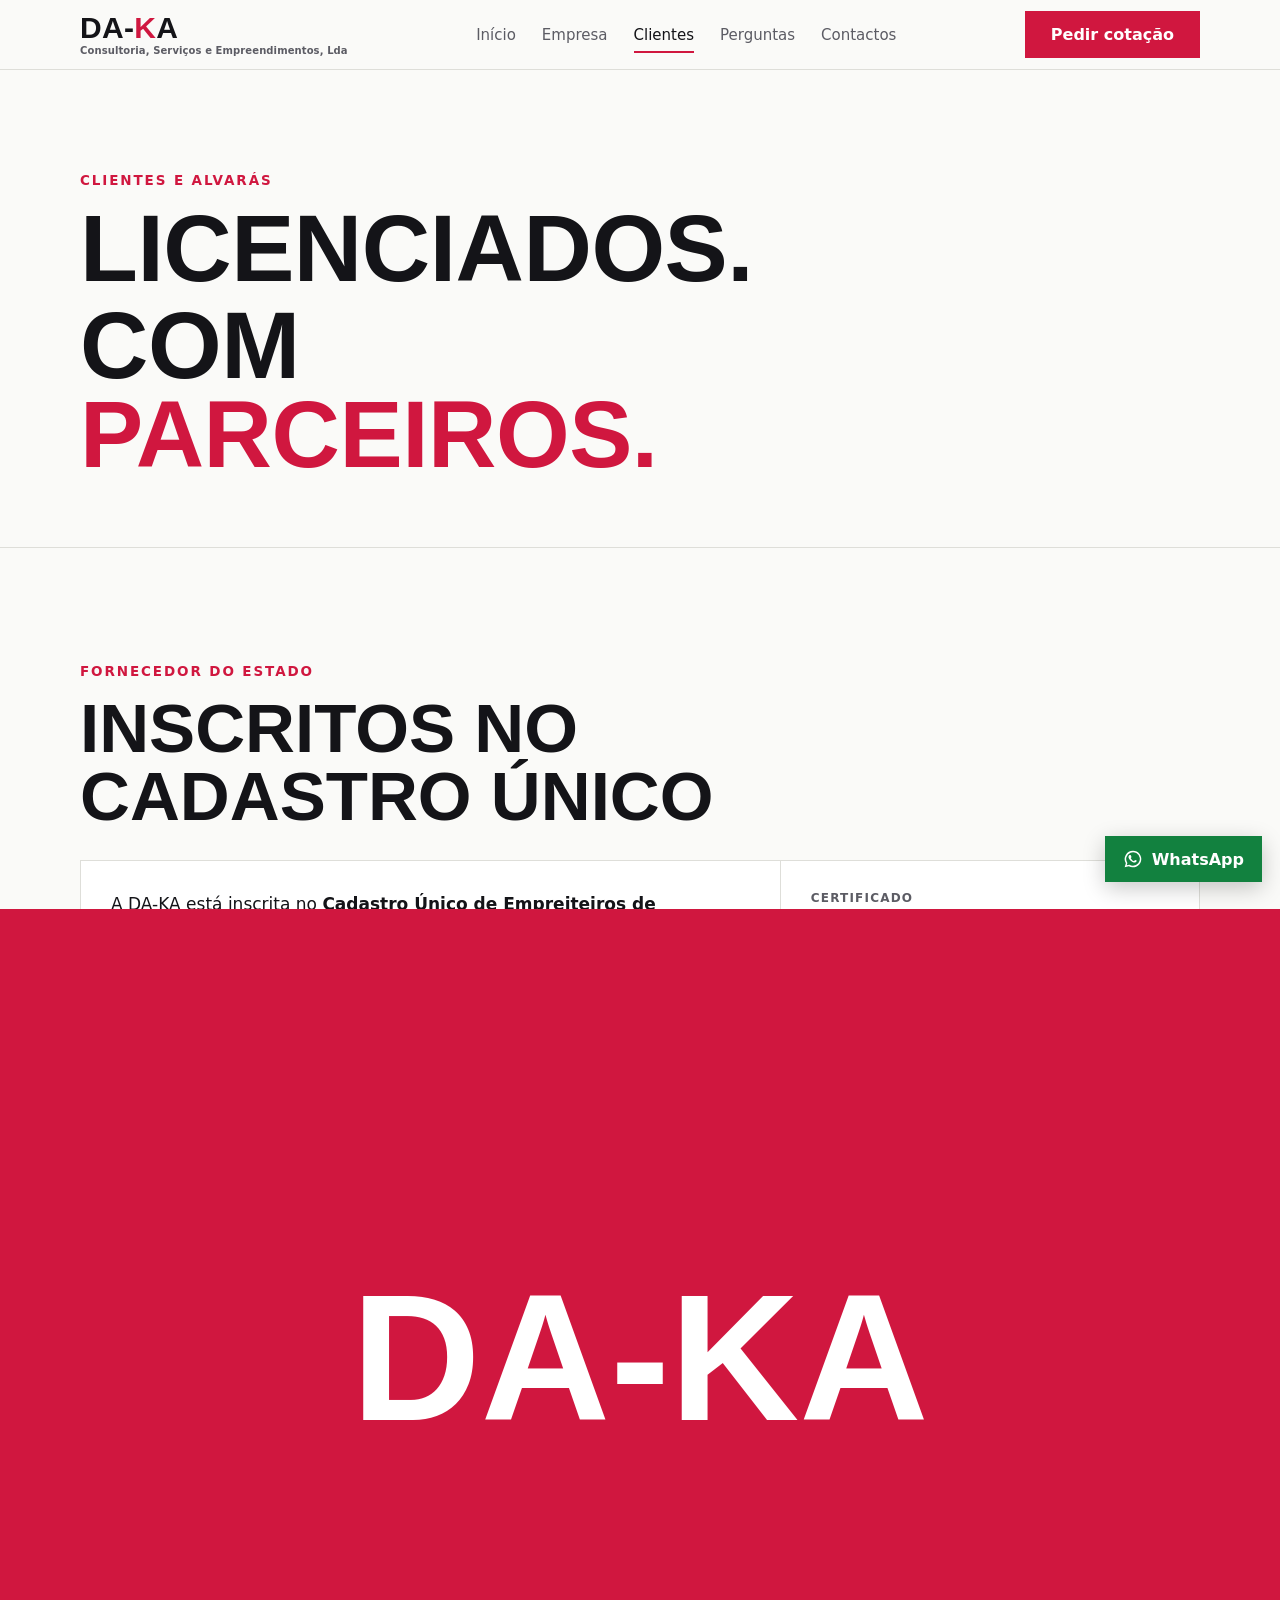
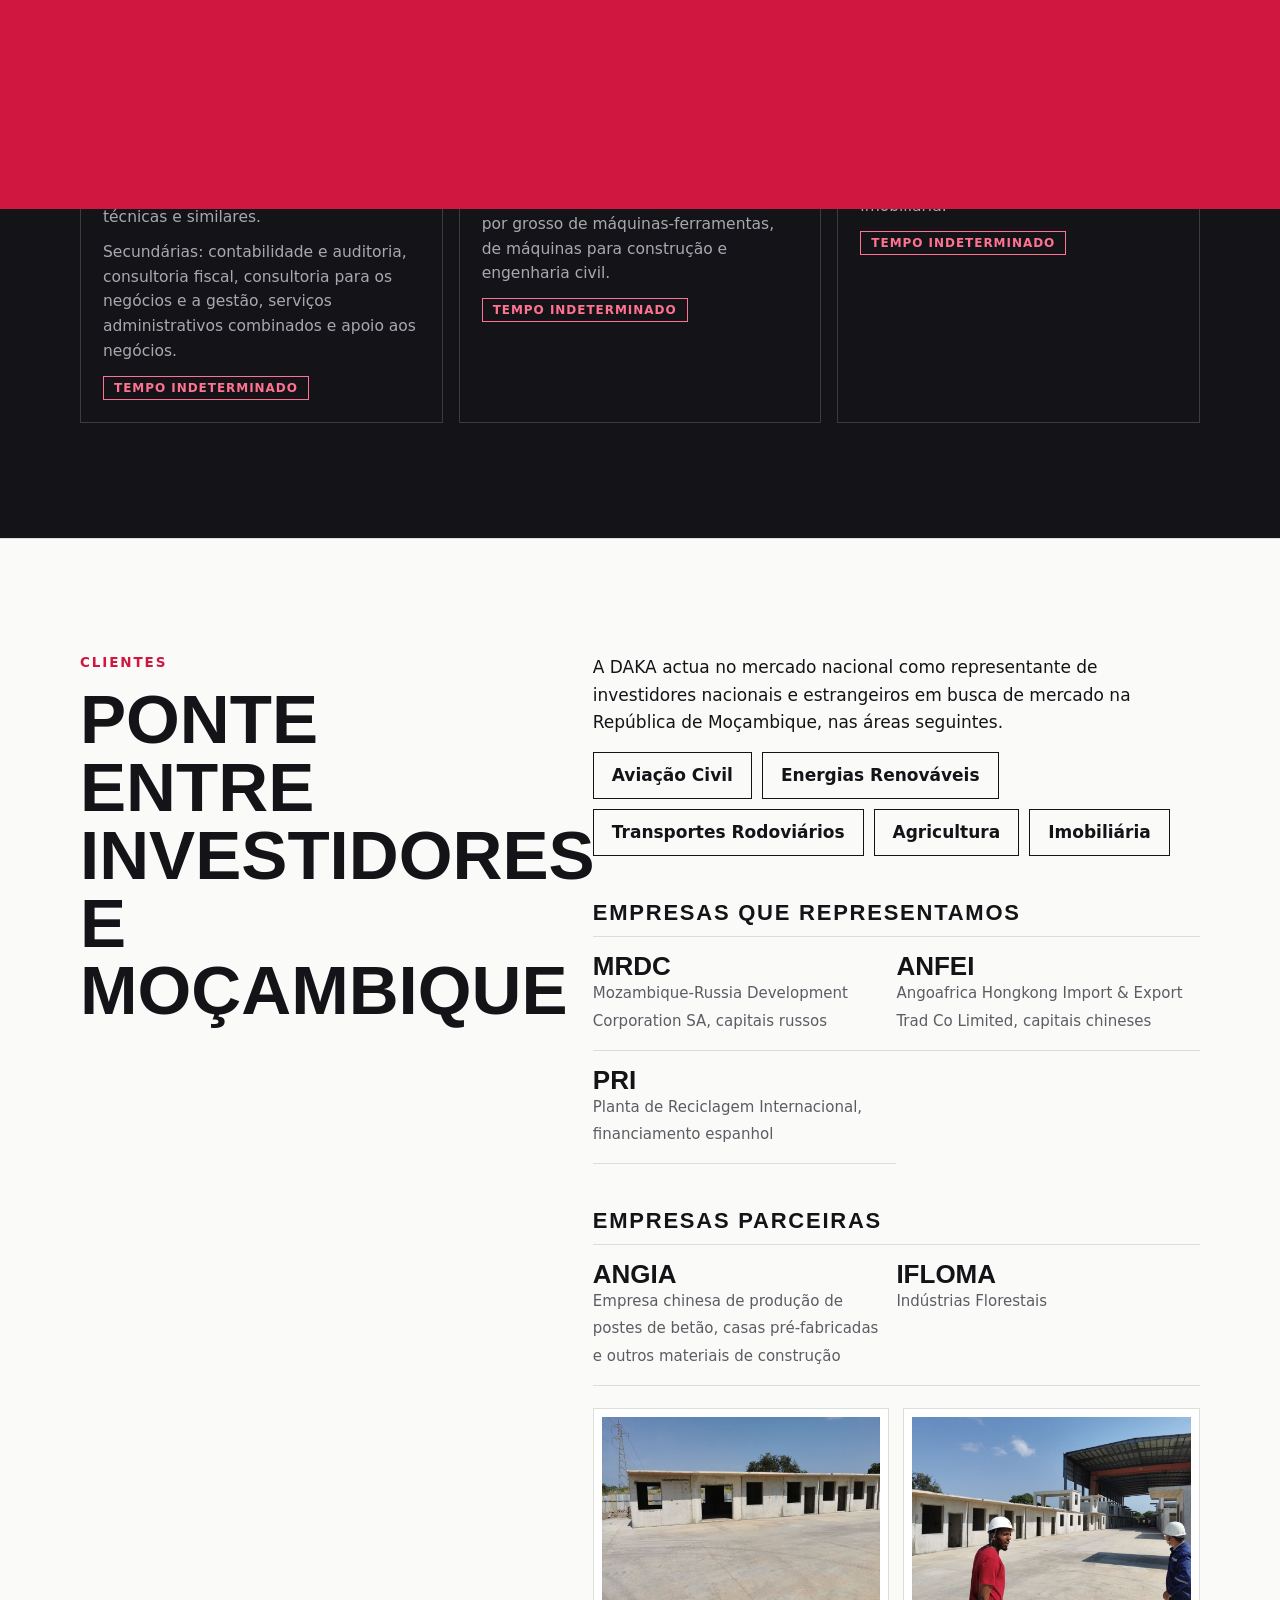
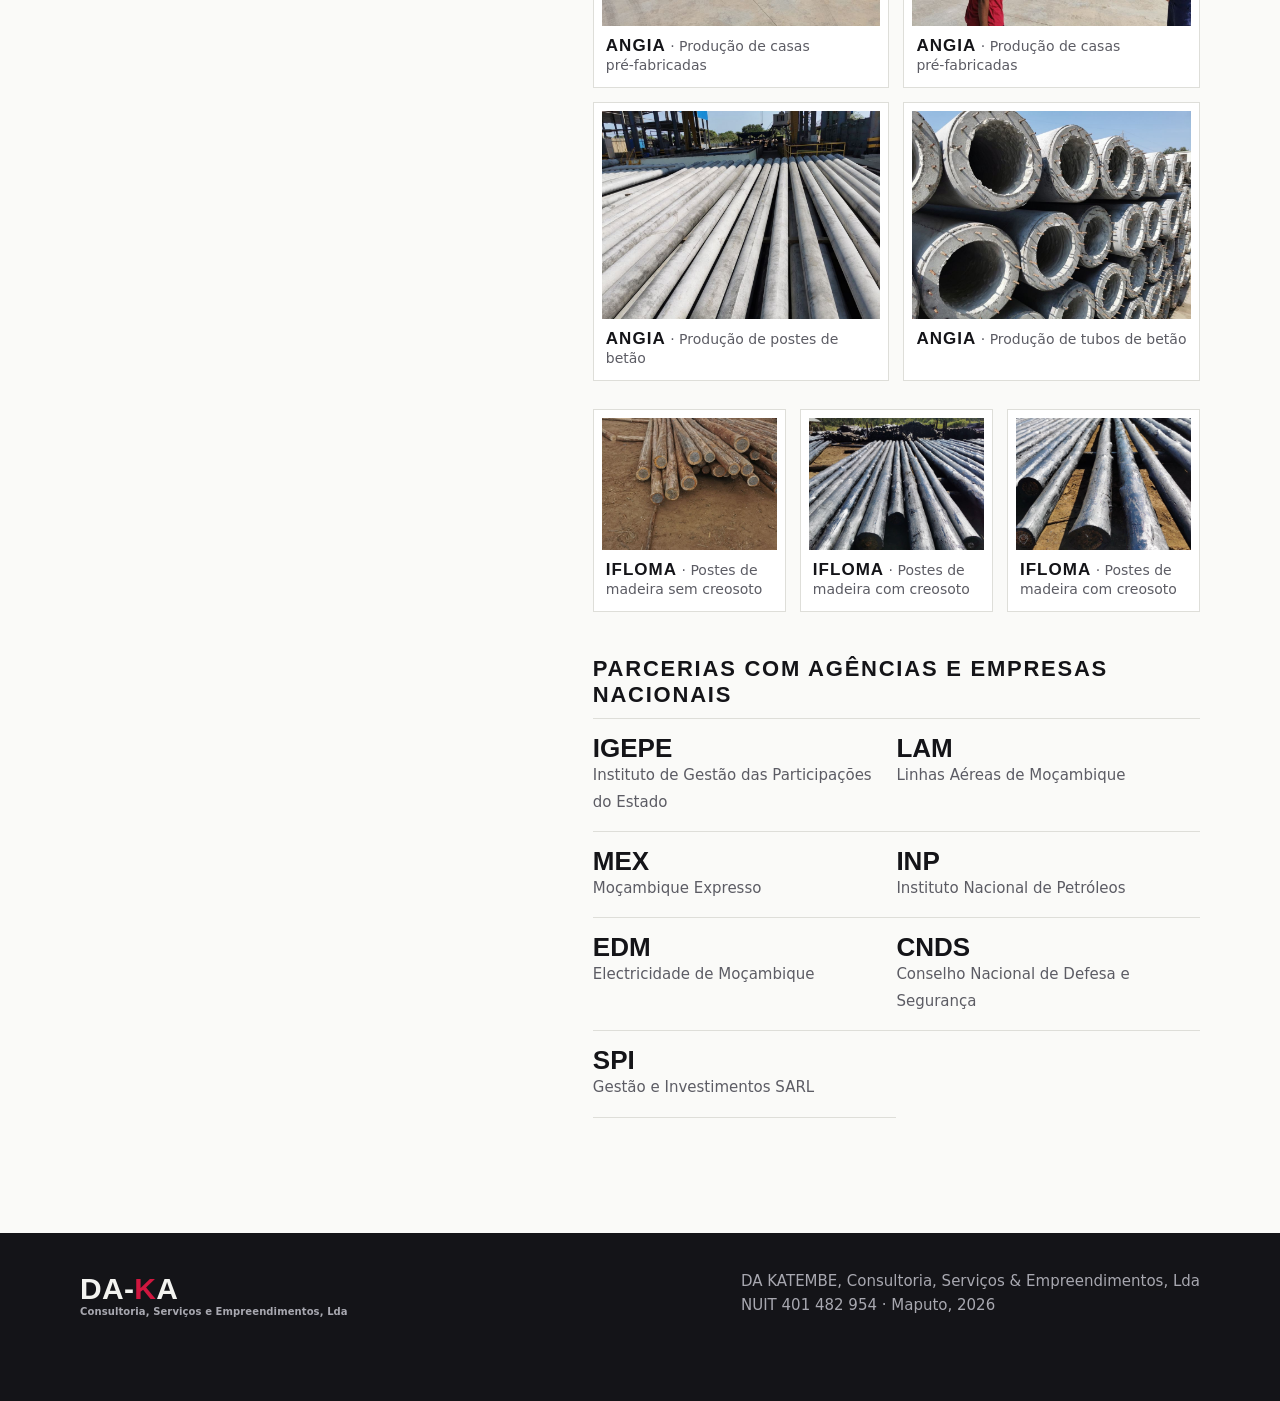
==== commit e53bf671: "Clientes: fotos em frame com legenda para Angia e IFLOMA Co-Authored-By: Claude Sonnet 5.5 <noreply@" ====
--- a/clientes.html
+++ b/clientes.html
@@ -93,10 +93,21 @@
       <li class="rv" style="--i:2"><b>PRI</b><span>Planta de Reciclagem Internacional, financiamento espanhol</span></li>
     </ul>
     <p class="sub rv">Empresas parceiras</p>
-    <ul class="cl" style="margin-bottom:44px">
+    <ul class="cl" style="margin-bottom:22px">
       <li class="rv"><b>Angia</b><span>Empresa chinesa de produção de postes de betão, casas pré-fabricadas e outros materiais de construção</span></li>
       <li class="rv" style="--i:1"><b>IFLOMA</b><span>Indústrias Florestais</span></li>
     </ul>
+    <div class="gal g2c" style="margin-bottom:28px">
+      <figure class="fr rv" style="--i:0"><div class="fi"><img src="assets/parceiros/angia-casas-1.jpg" width="1000" height="750" loading="lazy" decoding="async" alt="Fila de casas pré-fabricadas de betão no pátio da fábrica da Angia"></div><figcaption><b>Angia</b> · Produção de casas pré‑fabricadas</figcaption></figure>
+      <figure class="fr rv" style="--i:1"><div class="fi"><img src="assets/parceiros/angia-casas-2.jpg" width="1000" height="750" loading="lazy" decoding="async" alt="Casas pré-fabricadas de betão e pavilhão de produção da Angia"></div><figcaption><b>Angia</b> · Produção de casas pré‑fabricadas</figcaption></figure>
+      <figure class="fr rv" style="--i:0"><div class="fi"><img src="assets/parceiros/angia-postes.jpg" width="1000" height="750" loading="lazy" decoding="async" alt="Postes de betão alinhados na linha de produção da Angia"></div><figcaption><b>Angia</b> · Produção de postes de betão</figcaption></figure>
+      <figure class="fr rv" style="--i:1"><div class="fi"><img src="assets/parceiros/angia-tubos.jpg" width="1000" height="750" loading="lazy" decoding="async" alt="Tubos de betão empilhados no estaleiro da Angia"></div><figcaption><b>Angia</b> · Produção de tubos de betão</figcaption></figure>
+    </div>
+    <div class="gal g3c" style="margin-bottom:44px">
+      <figure class="fr rv" style="--i:0"><div class="fi"><img src="assets/parceiros/ifloma-sem-creosoto.jpg" width="1000" height="750" loading="lazy" decoding="async" alt="Postes de madeira sem tratamento, empilhados no pátio da IFLOMA"></div><figcaption><b>IFLOMA</b> · Postes de madeira sem creosoto</figcaption></figure>
+      <figure class="fr rv" style="--i:1"><div class="fi"><img src="assets/parceiros/ifloma-com-creosoto-1.jpg" width="1000" height="750" loading="lazy" decoding="async" alt="Postes de madeira tratados com creosoto no pátio da IFLOMA"></div><figcaption><b>IFLOMA</b> · Postes de madeira com creosoto</figcaption></figure>
+      <figure class="fr rv" style="--i:2"><div class="fi"><img src="assets/parceiros/ifloma-com-creosoto-2.jpg" width="1000" height="750" loading="lazy" decoding="async" alt="Poste de madeira tratado com creosoto visto de perto, na IFLOMA"></div><figcaption><b>IFLOMA</b> · Postes de madeira com creosoto</figcaption></figure>
+    </div>
     <p class="sub rv">Parcerias com agências e empresas nacionais</p>
     <ul class="cl">
       <li class="rv"><b>IGEPE</b><span>Instituto de Gestão das Participações do Estado</span></li>
--- a/assets/site.css
+++ b/assets/site.css
@@ -240,6 +240,19 @@
 .cl b{display:block;font:700 26px/1 var(--d);text-transform:uppercase}
 .cl span{color:var(--mut);font-size:15px}
 .sub{font:700 22px var(--d);letter-spacing:.08em;text-transform:uppercase;margin:0 0 10px}
+
+/* ---------- parceiros: fotos em frame com legenda ---------- */
+.gal{display:grid;gap:14px}
+.g2c{grid-template-columns:repeat(2,1fr)}
+.g3c{grid-template-columns:repeat(3,1fr)}
+.fr{margin:0;background:var(--surface);border:1px solid var(--line);padding:8px}
+.fi{overflow:hidden;background:var(--line);aspect-ratio:4/3}
+.fi img{display:block;width:100%;height:100%;object-fit:cover;transition:transform .8s var(--ease)}
+.fr:hover .fi img{transform:scale(1.04)}
+.fr figcaption{padding:10px 4px 4px;font-size:14px;line-height:1.35;color:var(--mut)}
+.fr figcaption b{color:var(--ink);font:700 17px var(--d);letter-spacing:.06em;text-transform:uppercase}
+@media(max-width:640px){.g2c,.g3c{grid-template-columns:1fr}}
+@media(prefers-reduced-motion:reduce){.fi img{transition:none}.fr:hover .fi img{transform:none}}
 .chips{display:flex;gap:10px;flex-wrap:wrap;margin:0;padding:0;list-style:none}
 .chips li{border:1.5px solid var(--ink);padding:9px 18px;font-weight:600}
 
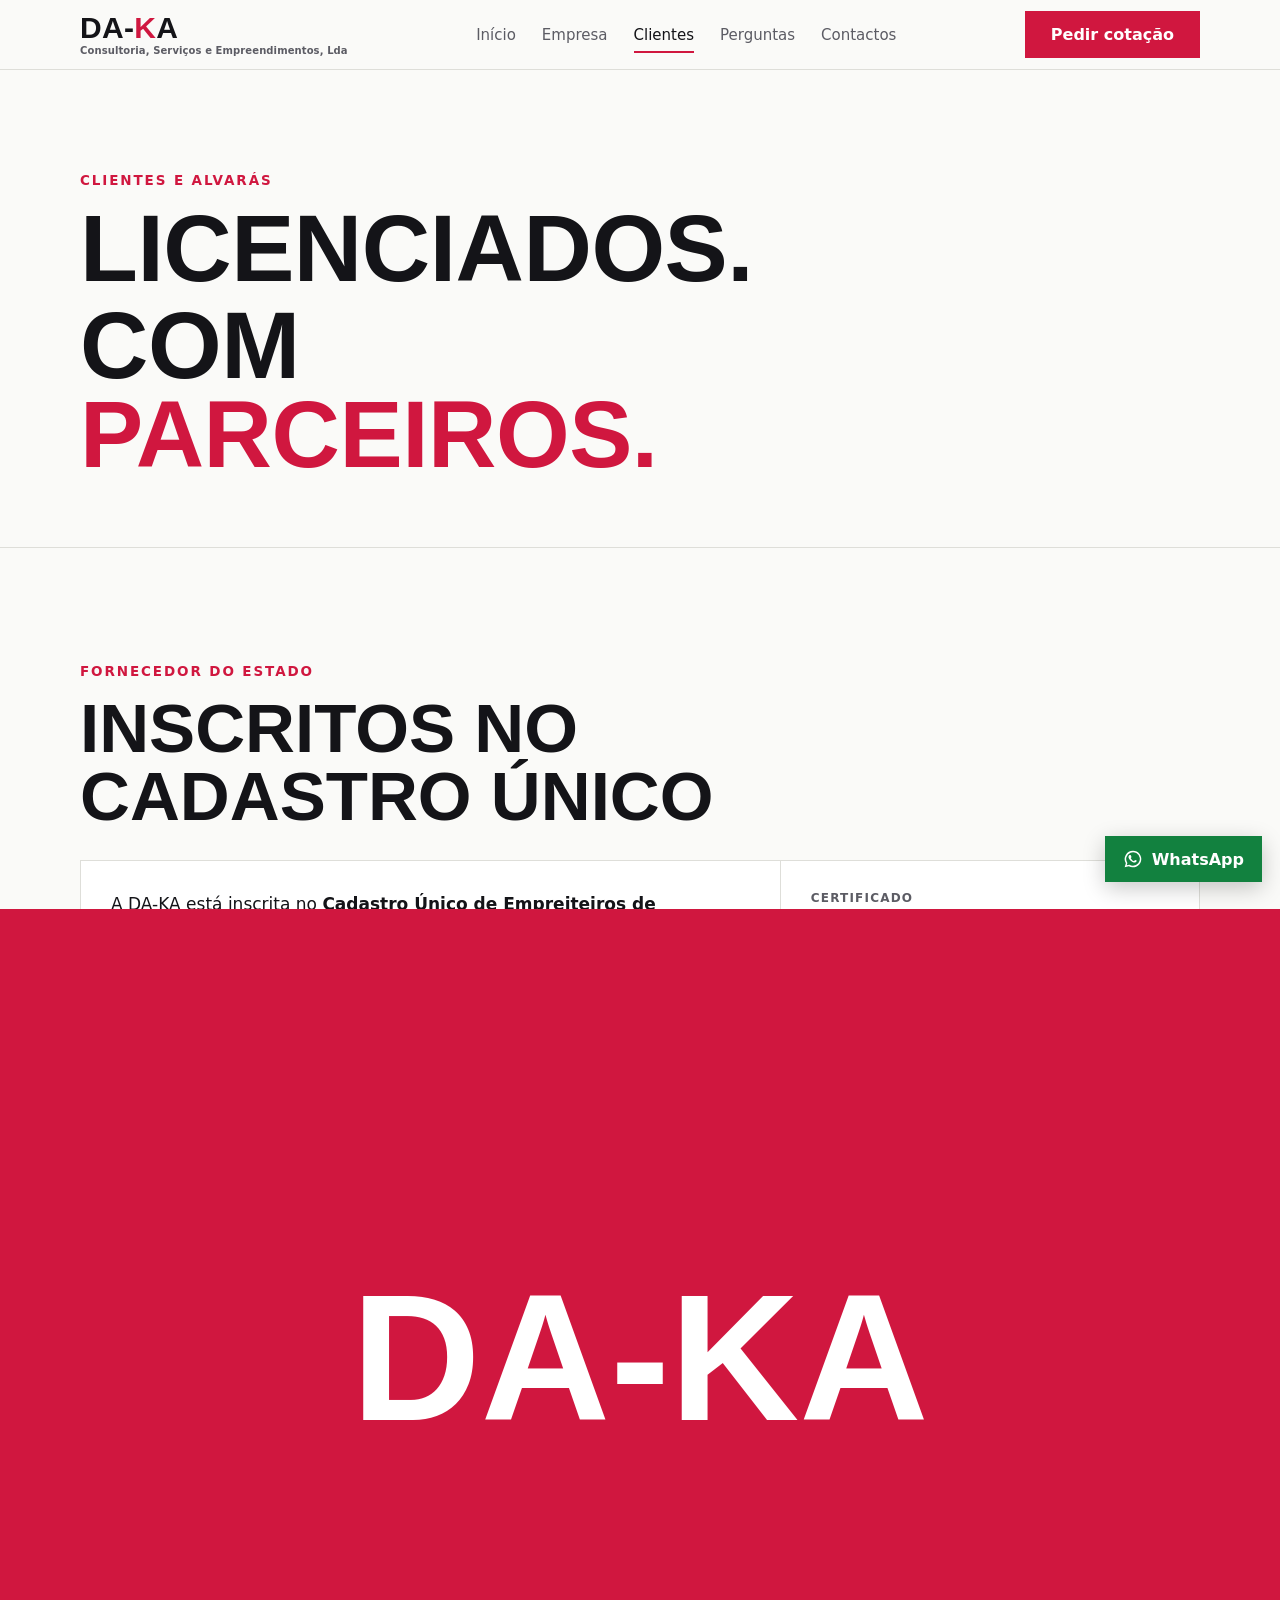
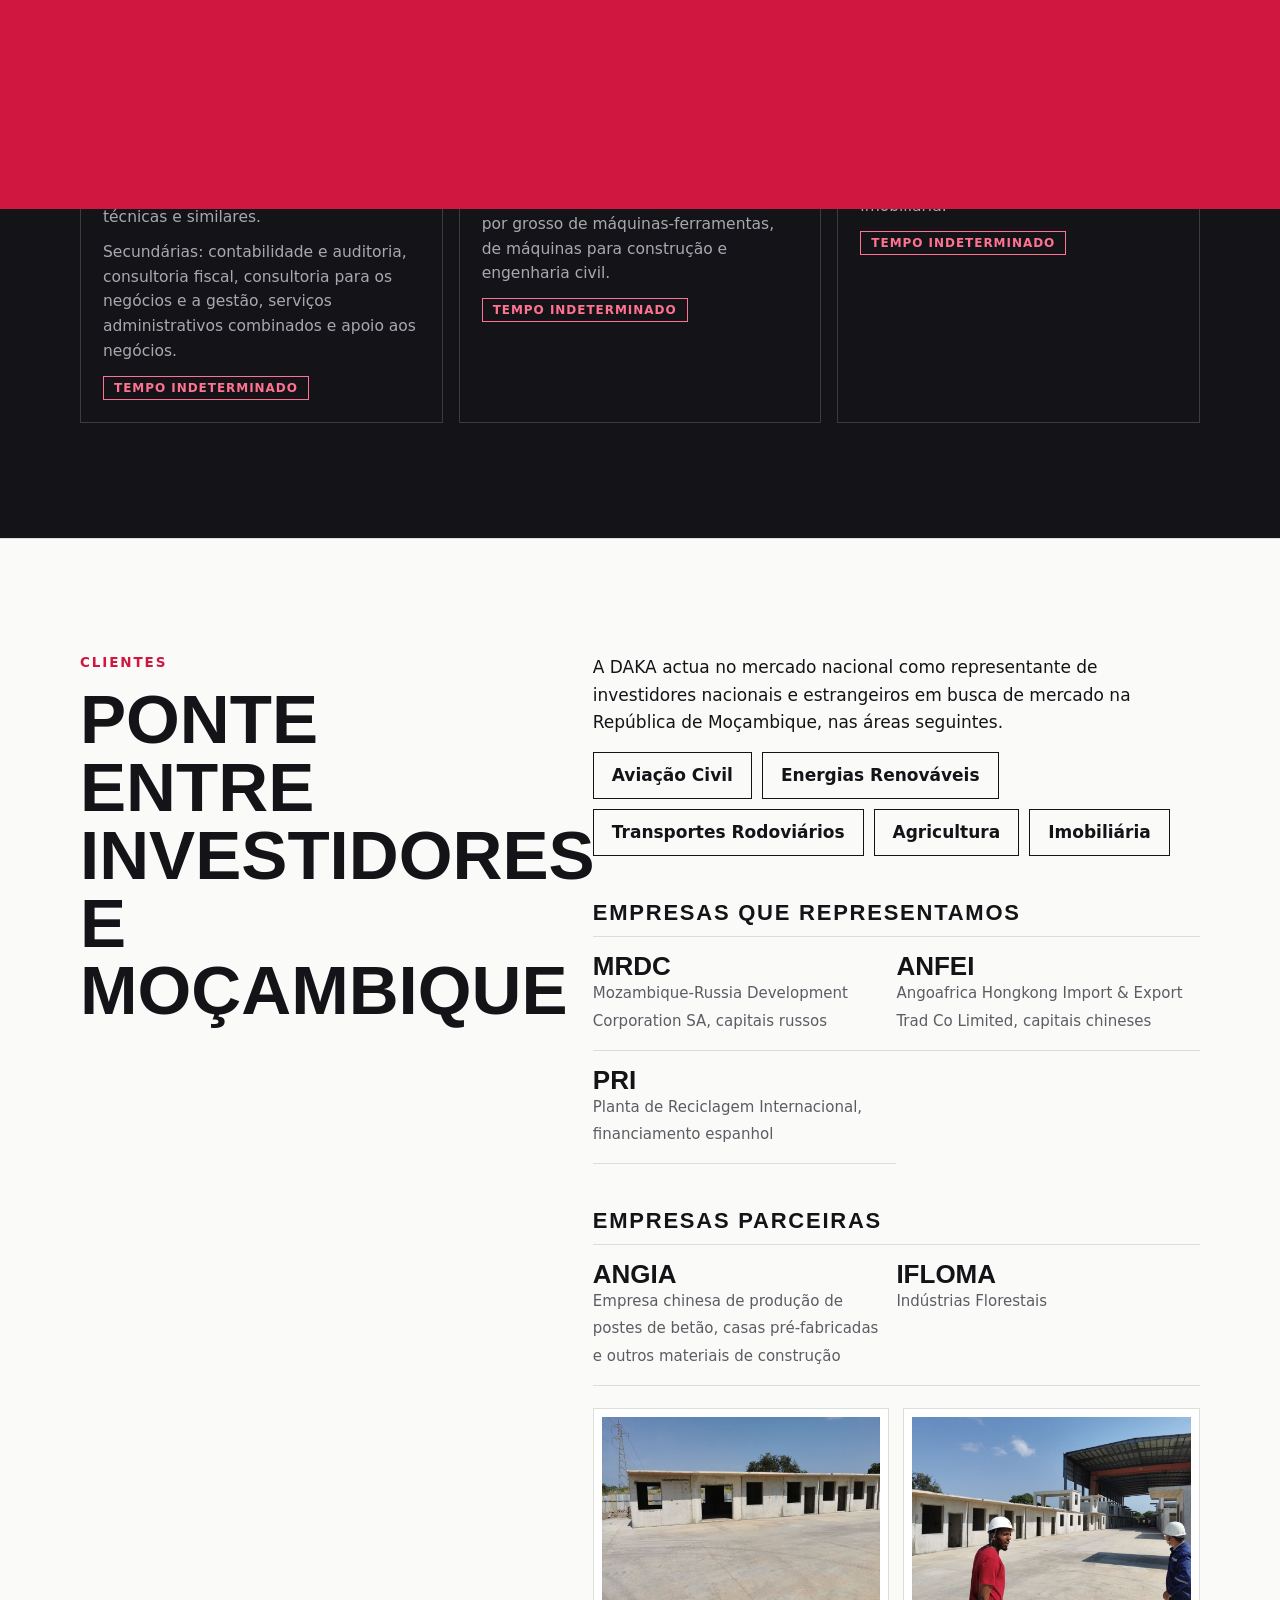
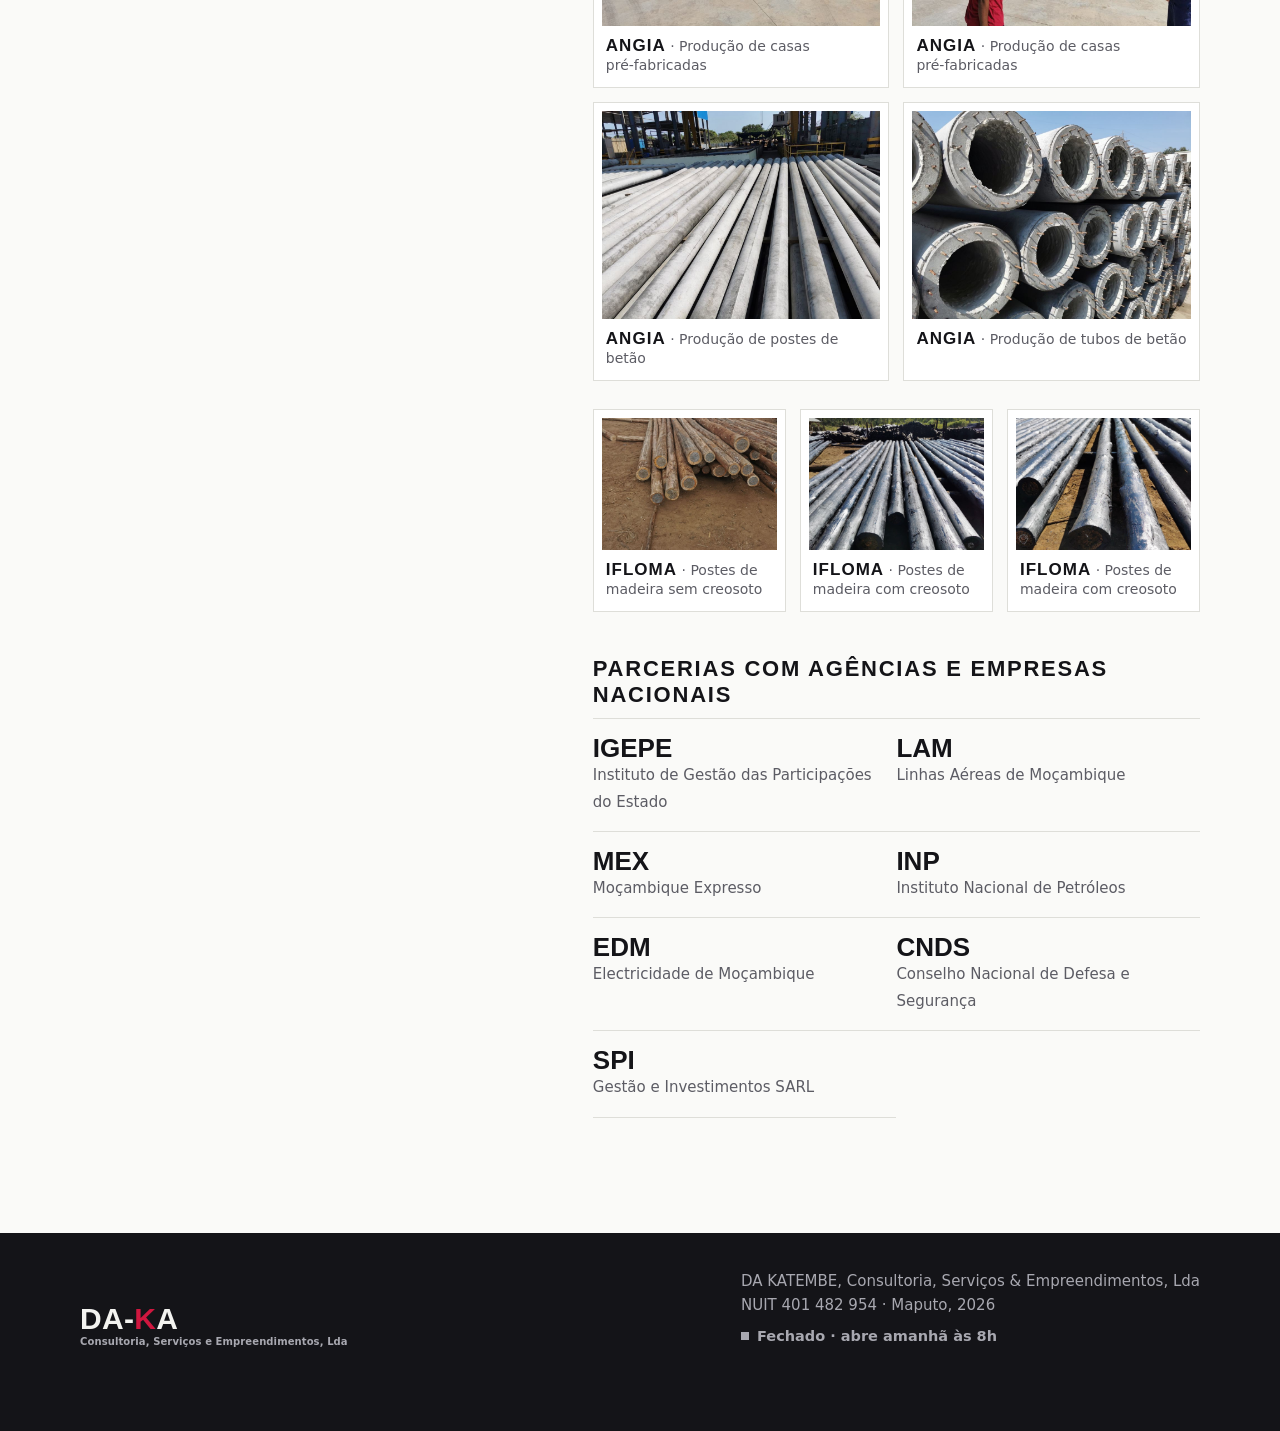
==== commit 3b47a673: "Horário: indicador "Aberto agora / Fechado" na hora de Maputo Mostra no rodapé de todas as páginas e" ====
--- a/clientes.html
+++ b/clientes.html
@@ -125,7 +125,7 @@
 
 <footer><div class="w fw">
   <a class="wm" href="index.html"><b class="wmt">DA-<i>K</i>A</b><small>Consultoria, Serviços e Empreendimentos, Lda</small></a>
-  <span>DA KATEMBE, Consultoria, Serviços &amp; Empreendimentos, Lda<br>NUIT 401 482 954 · Maputo, 2026</span>
+  <span>DA KATEMBE, Consultoria, Serviços &amp; Empreendimentos, Lda<br>NUIT 401 482 954 · Maputo, 2026<br><span class="aberto" data-aberto hidden></span></span>
 </div></footer>
 <a class="btn wa fab" href="https://wa.me/258823852102?text=Ol%C3%A1%20DA-KA!%20Gostaria%20de%20falar%20com%20a%20vossa%20equipa." target="_blank" rel="noopener" aria-label="Falar com a DA-KA no WhatsApp"><svg viewBox="0 0 24 24" width="20" height="20" aria-hidden="true" focusable="false"><path fill="currentColor" d="M12 2a10 10 0 0 0-8.6 15.1L2 22l5-1.3A10 10 0 1 0 12 2zm0 18.2c-1.5 0-3-.4-4.2-1.2l-.3-.2-3 .8.8-2.9-.2-.3A8.2 8.2 0 1 1 12 20.200zm4.500-6.100c-.2-.1-1.500-.7-1.700-.8-.2-.1-.4-.1-.6.1l-.8 1c-.1.200-.3.200-.5.100-.7-.3-1.500-.8-2.100-1.400-.6-.6-1-1.200-1.400-1.900-.1-.2 0-.4.100-.5l.4-.5.2-.4c.1-.2 0-.3 0-.5l-.8-1.800c-.2-.5-.4-.4-.6-.4h-.5c-.2 0-.5.100-.7.300-.7.700-1 1.600-.9 2.500.2 1 .7 1.900 1.300 2.700 1.300 1.700 2.900 2.900 4.900 3.500.9.300 1.700.2 2.300-.1.700-.4 1.100-1 1.300-1.700.1-.3 0-.5-.1-.6z"/></svg><span>WhatsApp</span></a>
 <script src="/assets/site.js" defer></script>
--- a/assets/site.css
+++ b/assets/site.css
@@ -287,3 +287,14 @@
 html.wp .wipe{transform:translateY(0);transition:none;animation:unstick .01s 3s forwards}
 @keyframes unstick{to{transform:translateY(-101%)}}
 footer{padding-bottom:84px}
+/* ---- aberto agora / fechado (horário de Maputo) ---- */
+.aberto{display:inline-flex;align-items:center;gap:8px;margin-top:10px;font:600 14.5px/1.3 var(--b);color:var(--mut)}
+.aberto[hidden]{display:none}
+.aberto::before{content:"";flex:0 0 auto;width:8px;height:8px;background:currentColor}
+.aberto.on{color:var(--ink)}
+.aberto.on::before{background:var(--red)}
+.ct dd .aberto{border:0;display:inline-flex}
+.ct dd .aberto[hidden]{display:none}
+footer .aberto{color:var(--dark-mut)}
+footer .aberto.on{color:var(--dark-ink)}
+footer .aberto.on::before{background:var(--red-on-dark)}
